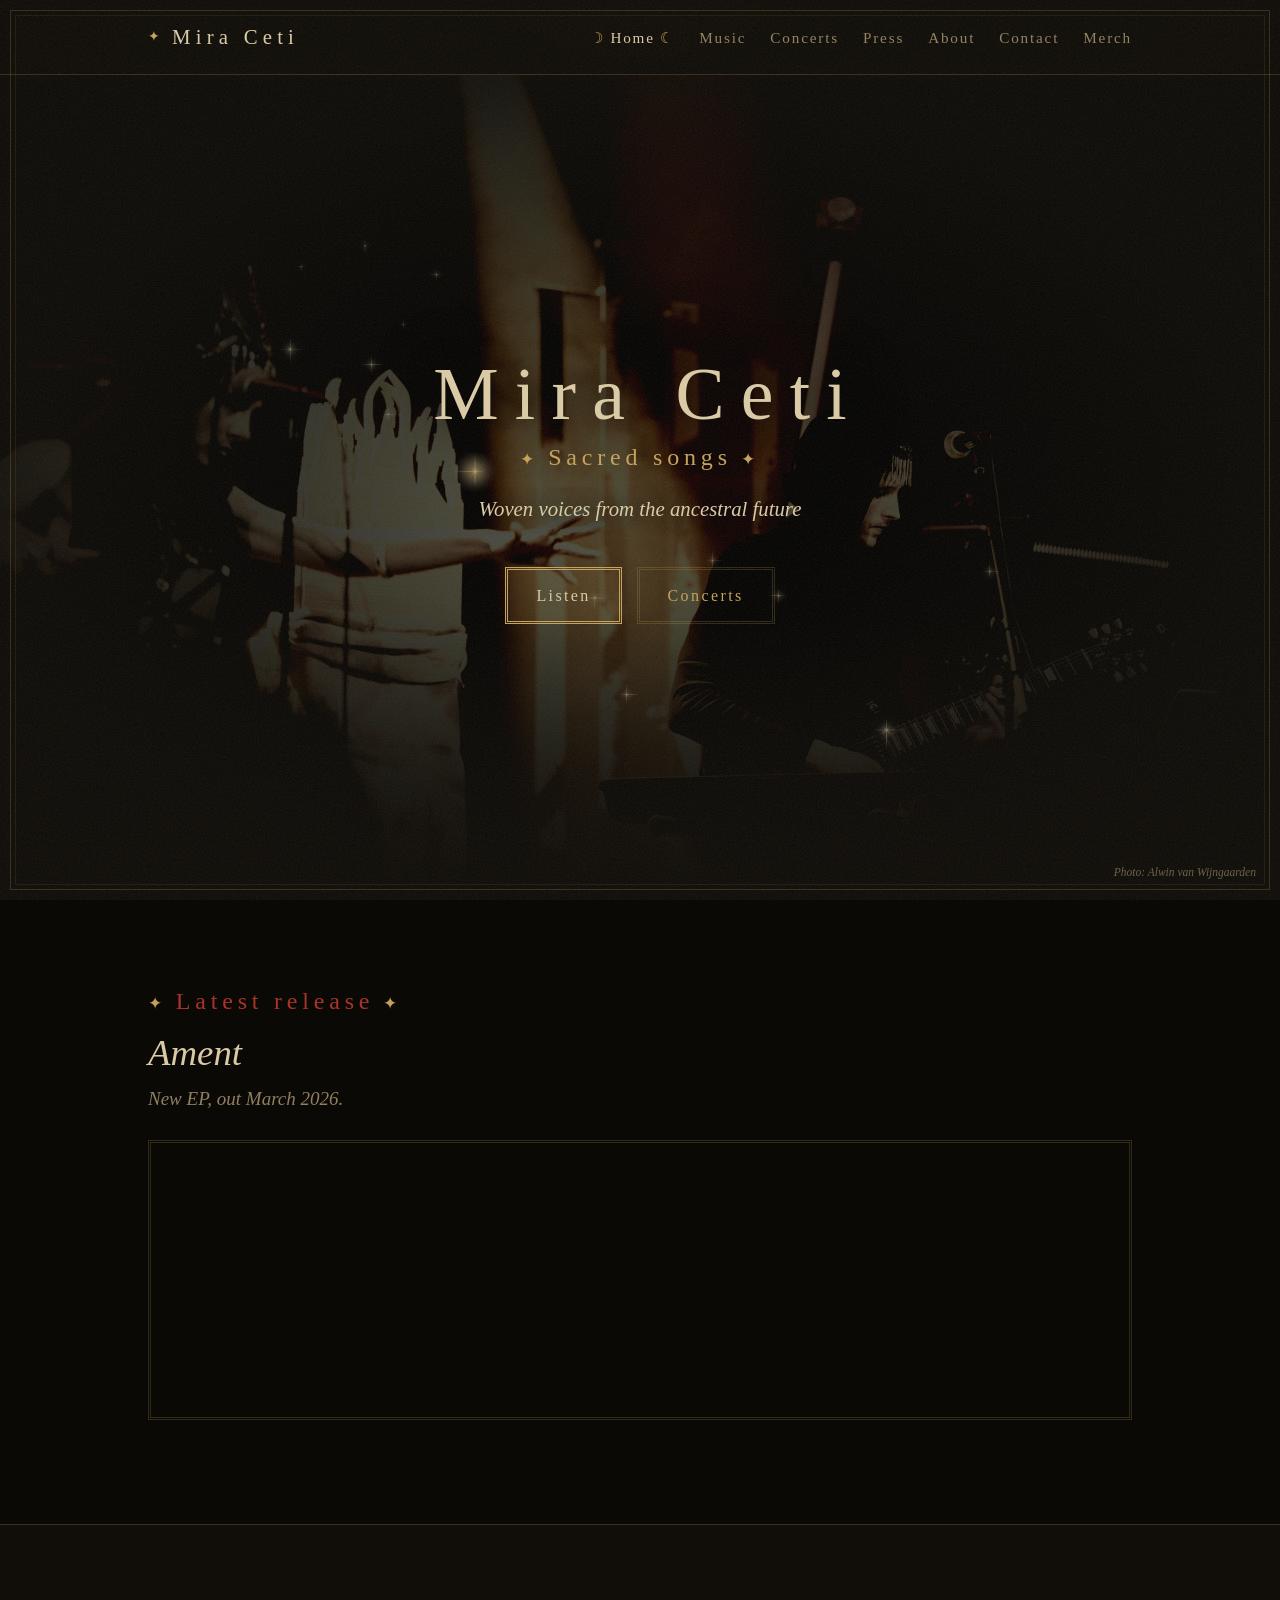
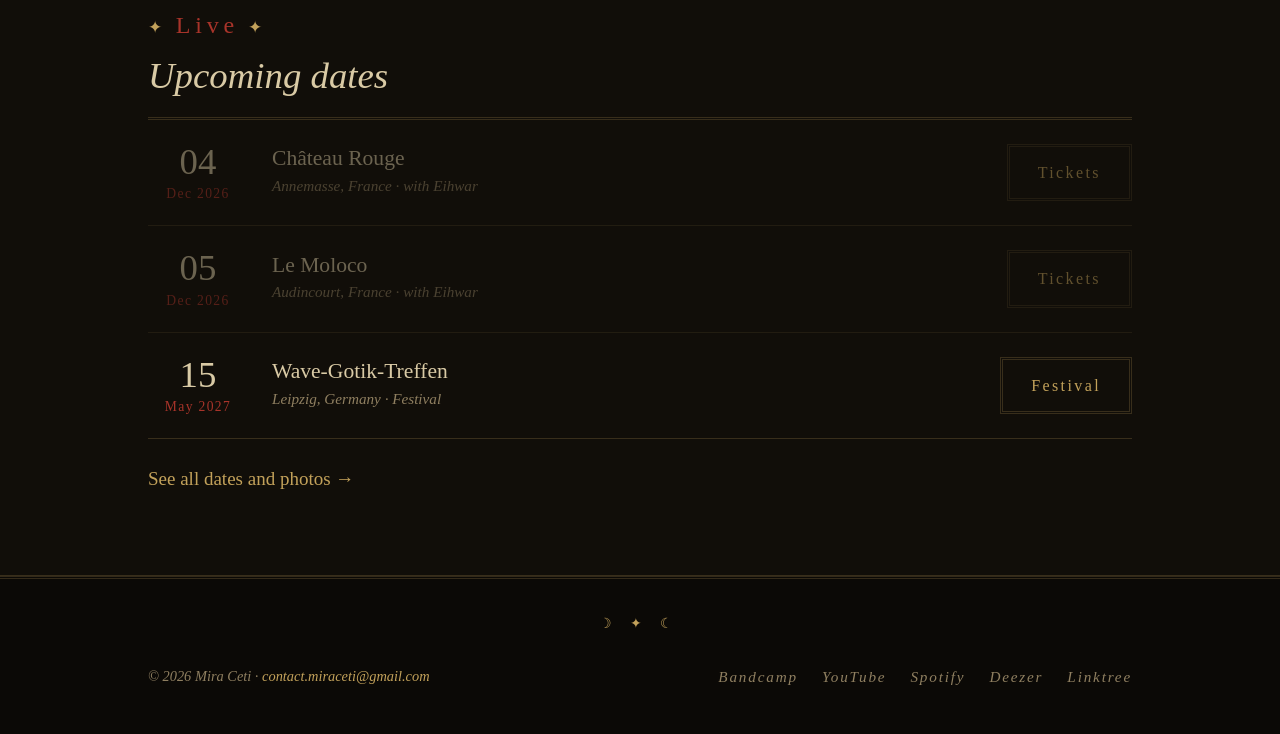
==== index.html @ 74f5557c "add deezer, spotify, linktree" ====
<!doctype html>
<html lang="en">
<head>
  <meta charset="utf-8">
  <meta name="viewport" content="width=device-width, initial-scale=1">
  <title>Mira Ceti — Sacred songs</title>
  <meta name="description" content="Mira Ceti — official website. Sacred songs drawn from traditional chants of many cultures.">
  <link rel="preconnect" href="https://fonts.googleapis.com">
  <link rel="preconnect" href="https://fonts.gstatic.com" crossorigin>
  <link href="https://fonts.googleapis.com/css2?family=IM+Fell+English:ital@0;1&family=IM+Fell+English+SC&family=UnifrakturMaguntia&display=swap" rel="stylesheet">
  <link rel="stylesheet" href="css/style.css">
</head>
<body class="page-home">

  <header class="site-header">
    <div class="container">
      <a class="logo" href="index.html">Mira Ceti</a>
      <button class="nav-toggle" aria-label="Menu" aria-expanded="false">☰</button>
      <ul class="nav-links">
        <li><a href="index.html" aria-current="page">Home</a></li>
        <li><a href="music.html">Music</a></li>
        <li><a href="concerts.html">Concerts</a></li>
        <li><a href="press.html">Press</a></li>
        <li><a href="about.html">About</a></li>
        <li><a href="contact.html">Contact</a></li>
        <li><a href="https://miracetiproject.bandcamp.com/merch" target="_blank" rel="noopener">Merch</a></li>
      </ul>
    </div>
  </header>

  <main>
    <section class="hero">
      <svg class="constellation" viewBox="0 0 1000 560" aria-hidden="true">
        <g class="c-stars">
          <g transform="translate(182 154)"><g class="s" style="animation-delay:-0.0s"><circle r="3.1" class="halo"/><path d="M0.0,-11.3 L0.2,-0.6 L2.1,-2.1 L0.6,-0.2 L14.5,0.0 L0.6,0.2 L2.0,2.0 L0.2,0.6 L0.0,13.4 L-0.2,0.6 L-2.5,2.5 L-0.6,0.2 L-8.7,0.0 L-0.6,-0.2 L-2.7,-2.7 L-0.2,-0.6Z"/></g></g>
          <g transform="translate(192 79)"><g class="s" style="animation-delay:-1.7s"><circle r="1.1" class="halo"/><path d="M0.0,-3.1 L0.1,-0.2 L0.9,-0.9 L0.2,-0.1 L3.2,0.0 L0.2,0.1 L0.7,0.7 L0.1,0.2 L0.0,4.5 L-0.1,0.2 L-1.2,1.2 L-0.2,0.1 L-3.4,0.0 L-0.2,-0.1 L-0.8,-0.8 L-0.1,-0.2Z"/></g></g>
          <g transform="translate(250 60)"><g class="s" style="animation-delay:-3.4s"><circle r="1.5" class="halo"/><path d="M0.0,-6.9 L0.1,-0.3 L1.6,-1.6 L0.3,-0.1 L6.6,0.0 L0.3,0.1 L1.2,1.2 L0.1,0.3 L0.0,8.5 L-0.1,0.3 L-1.0,1.0 L-0.3,0.1 L-8.0,0.0 L-0.3,-0.1 L-1.1,-1.1 L-0.1,-0.3Z"/></g></g>
          <g transform="translate(315 86)"><g class="s" style="animation-delay:-5.1s"><circle r="1.5" class="halo"/><path d="M0.0,-4.6 L0.1,-0.3 L1.0,-1.0 L0.3,-0.1 L5.4,0.0 L0.3,0.1 L1.5,1.5 L0.1,0.3 L0.0,4.7 L-0.1,0.3 L-1.4,1.4 L-0.3,0.1 L-6.9,0.0 L-0.3,-0.1 L-1.2,-1.2 L-0.1,-0.3Z"/></g></g>
          <g transform="translate(285 131)"><g class="s" style="animation-delay:-6.8s"><circle r="1.0" class="halo"/><path d="M0.0,-4.1 L0.1,-0.2 L0.6,-0.6 L0.2,-0.1 L2.7,0.0 L0.2,0.1 L0.7,0.7 L0.1,0.2 L0.0,4.5 L-0.1,0.2 L-0.8,0.8 L-0.2,0.1 L-3.4,0.0 L-0.2,-0.1 L-0.9,-0.9 L-0.1,-0.2Z"/></g></g>
          <g transform="translate(256 168)"><g class="s" style="animation-delay:-8.5s"><circle r="2.2" class="halo"/><path d="M0.0,-9.0 L0.2,-0.4 L1.7,-1.7 L0.4,-0.2 L11.4,0.0 L0.4,0.2 L2.1,2.1 L0.2,0.4 L0.0,7.5 L-0.2,0.4 L-2.0,2.0 L-0.4,0.2 L-9.5,0.0 L-0.4,-0.2 L-2.3,-2.3 L-0.2,-0.4Z"/></g></g>
          <g transform="translate(271 213)"><g class="s" style="animation-delay:-1.2s"><circle r="1.7" class="halo"/><path d="M0.0,-8.2 L0.1,-0.3 L1.3,-1.3 L0.3,-0.1 L9.6,0.0 L0.3,0.1 L1.1,1.1 L0.1,0.3 L0.0,6.6 L-0.1,0.3 L-1.7,1.7 L-0.3,0.1 L-5.2,0.0 L-0.3,-0.1 L-1.4,-1.4 L-0.1,-0.3Z"/></g></g>
          <g transform="translate(459 380)"><g class="s" style="animation-delay:-4.6s"><circle r="2.1" class="halo"/><path d="M0.0,-5.5 L0.2,-0.4 L1.9,-1.9 L0.4,-0.2 L10.2,0.0 L0.4,0.2 L1.8,1.8 L0.2,0.4 L0.0,11.0 L-0.2,0.4 L-1.6,1.6 L-0.4,0.2 L-9.8,0.0 L-0.4,-0.2 L-1.9,-1.9 L-0.2,-0.4Z"/></g></g>
          <g transform="translate(488 468)"><g class="s" style="animation-delay:-6.3s"><circle r="2.2" class="halo"/><path d="M0.0,-9.8 L0.2,-0.4 L1.9,-1.9 L0.4,-0.2 L11.7,0.0 L0.4,0.2 L2.4,2.4 L0.2,0.4 L0.0,9.1 L-0.2,0.4 L-2.1,2.1 L-0.4,0.2 L-6.2,0.0 L-0.4,-0.2 L-2.2,-2.2 L-0.2,-0.4Z"/></g></g>
          <g transform="translate(566 346)"><g class="s" style="animation-delay:-8.0s"><circle r="2.1" class="halo"/><path d="M0.0,-9.9 L0.2,-0.4 L2.4,-2.4 L0.4,-0.2 L11.1,0.0 L0.4,0.2 L1.6,1.6 L0.2,0.4 L0.0,8.1 L-0.2,0.4 L-2.0,2.0 L-0.4,0.2 L-5.7,0.0 L-0.4,-0.2 L-1.8,-1.8 L-0.2,-0.4Z"/></g></g>
          <g transform="translate(626 378)"><g class="s" style="animation-delay:-0.7s"><circle r="2.3" class="halo"/><path d="M0.0,-7.2 L0.2,-0.4 L1.6,-1.6 L0.4,-0.2 L6.4,0.0 L0.4,0.2 L2.3,2.3 L0.2,0.4 L0.0,6.9 L-0.2,0.4 L-1.7,1.7 L-0.4,0.2 L-8.9,0.0 L-0.4,-0.2 L-2.4,-2.4 L-0.2,-0.4Z"/></g></g>
          <g transform="translate(724 500)"><g class="s" style="animation-delay:-2.4s"><circle r="3.6" class="halo"/><path d="M0.0,-10.2 L0.3,-0.7 L3.0,-3.0 L0.7,-0.3 L15.5,0.0 L0.7,0.3 L3.8,3.8 L0.3,0.7 L0.0,18.6 L-0.3,0.7 L-3.8,3.8 L-0.7,0.3 L-12.4,0.0 L-0.7,-0.3 L-2.9,-2.9 L-0.3,-0.7Z"/></g></g>
          <g transform="translate(818 356)"><g class="s" style="animation-delay:-4.1s"><circle r="2.1" class="halo"/><path d="M0.0,-7.9 L0.2,-0.4 L2.3,-2.3 L0.4,-0.2 L12.0,0.0 L0.4,0.2 L1.5,1.5 L0.2,0.4 L0.0,6.7 L-0.2,0.4 L-1.6,1.6 L-0.4,0.2 L-7.1,0.0 L-0.4,-0.2 L-1.8,-1.8 L-0.2,-0.4Z"/></g></g>
        </g>
        <g transform="translate(350 265)"><g class="c-mira"><circle r="9" class="halo"/><path d="M0.0,-15.5 L0.3,-0.6 L2.6,-2.6 L0.6,-0.3 L9.0,0.0 L0.6,0.3 L2.9,2.9 L0.3,0.6 L0.0,13.1 L-0.3,0.6 L-3.1,3.1 L-0.6,0.3 L-19.5,0.0 L-0.6,-0.3 L-3.3,-3.3 L-0.3,-0.6Z"/></g></g>
      </svg>
      <div class="container">
        <h1>Mira Ceti</h1>
        <span class="eyebrow">Sacred songs</span>
        <p class="tagline">Woven voices from the ancestral future</p>
        <a class="btn btn-primary" href="music.html">Listen</a>
        <a class="btn btn-outline" href="concerts.html">Concerts</a>
      </div>
      <span class="credit">Photo: Alwin van Wijngaarden</span>
    </section>

    <section class="section">
      <div class="container">
        <span class="eyebrow">Latest release</span>
        <h2>Ament</h2>
        <p class="lead">New EP, out March 2026.</p>
        <div class="embed">
          <iframe src="https://bandcamp.com/EmbeddedPlayer/album=897552425/size=large/bgcol=333333/linkcol=b39062/artwork=small/transparent=true/" height="274" loading="lazy" title="Ament by Mira Ceti on Bandcamp"></iframe>
        </div>
      </div>
    </section>

    <section class="section section-alt">
      <div class="container">
        <span class="eyebrow">Live</span>
        <h2>Upcoming dates</h2>
        <ul class="events">
          <li class="event" data-date="2026-12-04">
            <div class="event-date"><span class="day">04</span><span class="month">Dec 2026</span></div>
            <div class="event-info"><h3>Château Rouge</h3><p>Annemasse, France · with Eihwar</p></div>
            <a class="btn btn-outline" href="https://billetterie.legilog.fr/chateaurouge/?spec_code=EIH" target="_blank" rel="noopener">Tickets</a>
          </li>
          <li class="event" data-date="2026-12-05">
            <div class="event-date"><span class="day">05</span><span class="month">Dec 2026</span></div>
            <div class="event-info"><h3>Le Moloco</h3><p>Audincourt, France · with Eihwar</p></div>
            <a class="btn btn-outline" href="https://billetterie.lemoloco.com/share/event/400-PAGAN-FOLK-NIGHTS" target="_blank" rel="noopener">Tickets</a>
          </li>
          <li class="event" data-date="2027-05-15">
            <div class="event-date"><span class="day">15</span><span class="month">May 2027</span></div>
            <div class="event-info"><h3>Wave-Gotik-Treffen</h3><p>Leipzig, Germany · Festival</p></div>
            <a class="btn btn-outline" href="https://www.wave-gotik-treffen.de/" target="_blank" rel="noopener">Festival</a>
          </li>
        </ul>
        <p style="margin-top:24px"><a href="concerts.html">See all dates and photos →</a></p>
      </div>
    </section>
  </main>

  <footer class="site-footer">
    <div class="container">
      <span>© <span class="year"></span> Mira Ceti · <a href="mailto:contact.miraceti@gmail.com">contact.miraceti@gmail.com</a></span>
      <ul class="socials">
        <li><a href="https://miracetiproject.bandcamp.com" target="_blank" rel="noopener">Bandcamp</a></li>
        <li><a href="https://www.youtube.com/@miraceti." target="_blank" rel="noopener">YouTube</a></li>
        <li><a href="https://open.spotify.com/artist/7zXMLWY3uP77X7TN1EBsK4" target="_blank" rel="noopener">Spotify</a></li>
        <li><a href="https://www.deezer.com/artist/66460662" target="_blank" rel="noopener">Deezer</a></li>
        <li><a href="https://linktr.ee/mira.ceti" target="_blank" rel="noopener">Linktree</a></li>
      </ul>
    </div>
  </footer>

  <script src="js/main.js"></script>
</body>
</html>
---- css/style.css ----
/* ==========================================================
   Mira Ceti — site styles ("grimoire")
   Edit the colors and fonts in :root to restyle the whole site.
   ========================================================== */

:root {
  --bg: #0b0906;          /* old ink, brown-black */
  --bg-alt: #110e0a;
  --surface: #16120c;
  --text: #d9caa5;        /* parchment */
  --muted: #8f7f60;       /* faded ink */
  --accent: #c2a15a;      /* gold leaf */
  --rubric: #a8342a;      /* red ink of manuscript capitals */
  --border: rgba(194, 161, 90, 0.22);

  --font-display: "IM Fell English", Garamond, Georgia, serif;
  --font-body: "IM Fell English", Garamond, Georgia, serif;
  --font-label: "IM Fell English SC", Garamond, Georgia, serif;
  --font-initial: "UnifrakturMaguntia", "IM Fell English", serif;

  --max-width: 1040px;
  --radius: 0;
}

* { box-sizing: border-box; margin: 0; padding: 0; }

html { scroll-behavior: smooth; }

body {
  /* candlelight from above, embers from below */
  background:
    radial-gradient(ellipse 80% 50% at 50% 0%, rgba(194, 161, 90, 0.09), transparent 70%),
    radial-gradient(ellipse 70% 40% at 50% 100%, rgba(168, 52, 42, 0.07), transparent 70%),
    var(--bg);
  background-attachment: fixed;
  color: var(--text);
  font-family: var(--font-body);
  font-size: 19px;
  line-height: 1.7;
  min-height: 100vh;
  display: flex;
  flex-direction: column;
}

/* Thin double frame around the page, like a printed book */
body::before {
  content: "";
  position: fixed;
  inset: 10px;
  border: 1px solid var(--border);
  outline: 1px solid rgba(194, 161, 90, 0.1);
  outline-offset: -6px;
  pointer-events: none;
  z-index: 99;
}
/* Paper grain */
body::after {
  content: "";
  position: fixed;
  inset: 0;
  pointer-events: none;
  z-index: 100;
  opacity: 0.09;
  background-image: url("data:image/svg+xml;utf8,<svg xmlns='http://www.w3.org/2000/svg' width='220' height='220'><filter id='n'><feTurbulence type='fractalNoise' baseFrequency='0.75' numOctaves='4' stitchTiles='stitch'/><feColorMatrix values='0 0 0 0 0.85  0 0 0 0 0.75  0 0 0 0 0.55  0 0 0 1 0'/></filter><rect width='100%' height='100%' filter='url(%23n)'/></svg>");
}
@media (max-width: 600px) {
  body::before { inset: 5px; outline-offset: -4px; }
}

main { flex: 1; counter-reset: chapter; }

img, iframe { max-width: 100%; display: block; }

a { color: var(--accent); text-decoration: none; transition: color 0.3s; }
a:hover { color: var(--text); }

::selection { background: var(--rubric); color: var(--text); }

h1, h2, h3 {
  font-family: var(--font-display);
  font-weight: 400;
  line-height: 1.15;
}
h1 { font-size: clamp(2.6rem, 6.5vw, 4.6rem); }
h2 { font-size: clamp(1.7rem, 3.2vw, 2.3rem); margin-bottom: 1.2rem; font-style: italic; }
h3 { font-size: 1.35rem; margin-bottom: 0.3rem; }

/* Rubrication: each chapter heading gets a red Roman numeral */
main h2::before {
  counter-increment: chapter;
  content: counter(chapter, upper-roman) ". ";
  font-style: normal;
  color: var(--rubric);
}

/* no chapter numerals on the Home, Music and Contact pages */
.page-home main h2::before,
.page-music main h2::before,
.page-contact main h2::before { content: none; }

p + p { margin-top: 1em; }

.container {
  width: 100%;
  max-width: var(--max-width);
  margin: 0 auto;
  padding: 0 28px;
}

/* ---------- Header / navigation ---------- */

.site-header {
  position: sticky;
  top: 0;
  z-index: 10;
  background: rgba(11, 9, 6, 0.92);
  backdrop-filter: blur(6px);
  border-bottom: 1px solid var(--border);
}

.site-header .container {
  display: flex;
  align-items: center;
  justify-content: space-between;
  height: 74px;
}

.logo {
  font-family: var(--font-label);
  font-size: 1.3rem;
  color: var(--text);
  letter-spacing: 0.25em;
  display: flex;
  align-items: center;
  gap: 12px;
}
/* Mira Ceti is a variable star: the logo star slowly brightens and fades */
.logo::before {
  content: "✦";
  color: var(--accent);
  font-size: 0.85rem;
  letter-spacing: 0;
  animation: pulse 6s ease-in-out infinite;
}
.logo:hover { color: var(--accent); }

@keyframes pulse {
  0%, 100% { opacity: 0.25; text-shadow: none; }
  50%      { opacity: 1;    text-shadow: 0 0 12px var(--accent); }
}

.nav-links {
  display: flex;
  gap: 24px;
  list-style: none;
}
.nav-links a {
  font-family: var(--font-label);
  color: var(--muted);
  font-size: 0.95rem;
  letter-spacing: 0.12em;
}
.nav-links a:hover,
.nav-links a[aria-current="page"] { color: var(--text); }
.nav-links a[aria-current="page"]::before { content: "☽ "; color: var(--accent); }
.nav-links a[aria-current="page"]::after  { content: " ☾"; color: var(--accent); }

.nav-toggle {
  display: none;
  background: none;
  border: 0;
  color: var(--text);
  font-size: 1.5rem;
  cursor: pointer;
}

@media (max-width: 960px) {
  .nav-toggle { display: block; }
  .nav-links {
    display: none;
    position: absolute;
    top: 74px;
    left: 0;
    right: 0;
    flex-direction: column;
    gap: 0;
    background: var(--bg);
    border-bottom: 1px solid var(--border);
    text-align: center;
  }
  .nav-links.open { display: flex; }
  .nav-links a {
    display: block;
    padding: 16px 24px;
    border-top: 1px solid var(--border);
  }
}

/* ---------- Hero (home page) ---------- */

.hero {
  position: relative;
  min-height: calc(100vh - 74px);
  display: flex;
  align-items: center;
  text-align: center;
  overflow: hidden;
  background: var(--bg);
}
/* The photo (Eindhoven, 29 Mar 2026): sepia, very dark, drifting slowly */
.hero::before {
  content: "";
  position: absolute;
  inset: -4%;
  background: url("../images_processed/live/2026-03-29-eindhoven-1.jpg") center 30% / cover;
  filter: sepia(0.7) brightness(0.32) contrast(1.2);
  animation: drift 40s ease-in-out infinite alternate;
}
/* Vignette: the edges dissolve into ink */
.hero::after {
  content: "";
  position: absolute;
  inset: 0;
  background:
    radial-gradient(ellipse at center, transparent 15%, rgba(11, 9, 6, 0.9) 72%),
    linear-gradient(transparent 65%, var(--bg));
}
.hero > * { position: relative; z-index: 1; }

@keyframes drift {
  from { transform: scale(1)    translate(0, 0); }
  to   { transform: scale(1.08) translate(-1.5%, -1%); }
}

/* The constellation of Cetus behind the title, very faint.
   Real star positions; Mira (the variable star) slowly brightens and fades. */
.hero .constellation {
  position: absolute;
  z-index: 1;
  top: 50%;
  left: 50%;
  width: min(1100px, 96vw);
  height: auto;
  transform: translate(-50%, -50%);
  pointer-events: none;
}
.constellation .s path { fill: var(--text); }
.constellation .c-mira path { fill: var(--accent); }
.constellation .halo { filter: blur(3px); }
.constellation .s .halo { fill: var(--text); opacity: 0.35; }
.constellation .c-mira .halo { fill: var(--accent); opacity: 0.45; filter: blur(6px); }
/* soft glow around every star */
.constellation .s,
.constellation .c-mira { filter: drop-shadow(0 0 2px rgba(255, 244, 220, 0.6)) drop-shadow(0 0 7px rgba(217, 202, 165, 0.3)); }
/* each star shines steadily, then blinks: a quick flare and a dip */
.constellation .s {
  opacity: 0.55;
  animation: blink 7s ease-in-out infinite;
}
/* Mira brightens and swells, then fades: a variable star */
.constellation .c-mira { animation: mira 11s ease-in-out infinite; }
@keyframes blink {
  0%, 40%, 100% { opacity: 0.55; transform: scale(1); }
  46%           { opacity: 0.85; transform: scale(1.15); }
  52%           { opacity: 0.25; transform: scale(0.9); }
  60%           { opacity: 0.55; transform: scale(1); }
}
@keyframes mira {
  0%, 100% { opacity: 0.4;  transform: scale(0.85); }
  50%      { opacity: 0.9;  transform: scale(1.1); }
}
.hero .container { z-index: 2; }

.hero h1 {
  font-family: var(--font-label);
  letter-spacing: 0.22em;
  margin-right: -0.22em; /* keeps the letter-spaced title optically centered */
  text-shadow: 0 0 30px rgba(0, 0, 0, 0.9), 0 0 60px rgba(0, 0, 0, 0.8);
}
/* main text in index.html */
.hero .tagline {
  color: var(--text);
  font-style: italic;
  font-size: 1.3rem;
  max-width: 520px;
  margin: 4px auto 40px;
  text-shadow: 0 0 20px rgba(0, 0, 0, 0.9);
}
.hero .credit {
  position: absolute;
  z-index: 2;
  right: 24px;
  bottom: 18px;
  font-size: 0.72rem;
  font-style: italic;
  color: var(--muted);
  opacity: 0.7;
}

/* ---------- Page header (inner pages) ---------- */

.page-header {
  padding: 28px 0 36px;
  margin-bottom: 56px;
  text-align: center;
  position: relative;
}
/* the Mira Ceti logo above each page title, in the text color
   (the PNG is used as a stencil: change the color with background-color) */
.page-header::before {
  content: "";
  display: block;
  width: 120px;
  height: 200px;
  margin: 0 auto 10px;
  background-color: var(--text);
  -webkit-mask: url("../images_processed/logo.png") center / contain no-repeat;
          mask: url("../images_processed/logo.png") center / contain no-repeat;
  opacity: 0.9;
}
.page-header h1 { font-family: var(--font-label); letter-spacing: 0.12em; }
.page-header h1::after {
  content: "☽ ✦ ☾";
  display: block;
  font-size: 0.85rem;
  letter-spacing: 0.5em;
  color: var(--accent);
  margin-top: 18px;
}
.page-header p { color: var(--muted); margin-top: 14px; font-style: italic; font-size: 1.5rem; }

/* ---------- Sections ---------- */

.section { padding: 80px 0; }
.section-alt {
  background: rgba(22, 18, 12, 0.6);
  border-top: 1px solid var(--border);
  border-bottom: 1px solid var(--border);
}

/* subtitles */
.eyebrow {
  display: inline-block;
  font-family: var(--font-label);
  font-size: 1.5rem;
  letter-spacing: 0.2em;
  color: var(--rubric);
  margin-bottom: 10px;
}
.hero .eyebrow { color: var(--accent); }
.eyebrow::before, .eyebrow::after { content: " ✦ "; color: var(--accent); font-size: 0.7em; }

/* ---------- Buttons ---------- */

.btn {
  display: inline-block;
  padding: 12px 28px;
  font-family: var(--font-label);
  font-size: 1rem;
  letter-spacing: 0.15em;
  border: 3px double var(--accent);
  transition: background 0.4s, color 0.4s, box-shadow 0.4s;
}
.btn-primary { background: rgba(194, 161, 90, 0.1); color: var(--text); }
.btn-primary:hover { background: var(--accent); color: var(--bg); box-shadow: 0 0 30px rgba(194, 161, 90, 0.35); }
.btn-outline { color: var(--accent); margin-left: 10px; border-color: var(--border); }
.btn-outline:hover { color: var(--text); border-color: var(--accent); box-shadow: 0 0 24px rgba(194, 161, 90, 0.2); }

/* ---------- Grids & cards ---------- */

.grid {
  display: grid;
  gap: 52px 36px;
  grid-template-columns: repeat(auto-fill, minmax(250px, 1fr));
}

.card { text-align: center; }
.card h3 { font-style: italic; }
.card .meta {
  font-family: var(--font-label);
  color: var(--muted);
  font-size: 0.9rem;
  letter-spacing: 0.15em;
  margin-bottom: 10px;
}
.card a { font-family: var(--font-label); font-size: 0.95rem; letter-spacing: 0.08em; }

/* Images framed like engraved plates: double rule */
.cover, .gallery img, .portrait {
  border: 1px solid var(--border);
  outline: 1px solid rgba(194, 161, 90, 0.35);
  outline-offset: 5px;
}

.cover {
  aspect-ratio: 1 / 1;
  margin: 6px 6px 24px;
  width: calc(100% - 12px);
  object-fit: cover;
  background: var(--surface);
}

.embed {
  overflow: hidden;
  margin-bottom: 24px;
  border: 3px double var(--border);
}
.embed iframe { width: 100%; border: 0; }
.video { aspect-ratio: 16 / 9; }
.video iframe { height: 100%; }
.video + h3, .embed + h3 { margin-top: 48px; }

/* Music videos: thumbnail + play sign, opens the video on YouTube */
.videos {
  display: grid;
  gap: 40px;
  grid-template-columns: repeat(auto-fill, minmax(300px, 1fr));
  margin-bottom: 32px;
}
.video-link {
  display: block;
  padding: 6px;
  color: var(--text);
}
.video-link .thumb { position: relative; display: block; }
.video-link img {
  width: 100%;
  aspect-ratio: 16 / 9;
  object-fit: cover;
  border: 1px solid var(--border);
  outline: 1px solid rgba(194, 161, 90, 0.35);
  outline-offset: 5px;
}
/* play sign in the middle of the thumbnail */
.video-link .thumb::before {
  content: "▶";
  position: absolute;
  z-index: 1;
  top: 50%;
  left: 50%;
  transform: translate(-50%, -50%);
  width: 64px;
  height: 64px;
  display: grid;
  place-items: center;
  padding-left: 4px;
  border: 1px solid rgba(217, 202, 165, 0.7);
  border-radius: 50%;
  background: rgba(11, 9, 6, 0.45);
  font-size: 1.1rem;
  color: var(--text);
  transition: background 0.5s, box-shadow 0.5s;
}
.video-link:hover .thumb::before { background: rgba(194, 161, 90, 0.35); box-shadow: 0 0 24px rgba(194, 161, 90, 0.4); }
.video-title {
  display: block;
  margin-top: 16px;
  text-align: center;
  font-family: var(--font-display);
  font-style: italic;
  font-size: 1.35rem;
  line-height: 1.3;
}

.lead { color: var(--muted); font-style: italic; margin: -10px 0 24px; }

/* ---------- Live gallery: numbered plates ---------- */

.gallery {
  columns: 3 270px;
  column-gap: 28px;
  counter-reset: plate;
}
.gallery figure {
  break-inside: avoid;
  margin-bottom: 32px;
  padding: 6px;
}
.gallery img { width: 100%; }
.gallery figcaption {
  color: var(--muted);
  font-size: 0.85rem;
  font-style: italic;
  margin-top: 14px;
  text-align: center;
}
.gallery figcaption::before {
  counter-increment: plate;
  content: "Plate " counter(plate, upper-roman) ". ";
  font-family: var(--font-label);
  font-style: normal;
  color: var(--rubric);
}

/* ---------- Concerts list ---------- */

.events { list-style: none; border-top: 3px double var(--border); }
.event {
  display: grid;
  grid-template-columns: 100px 1fr auto;
  gap: 24px;
  align-items: center;
  padding: 22px 0;
  border-bottom: 1px solid var(--border);
  transition: background 0.4s;
}
.event:hover { background: linear-gradient(90deg, transparent, rgba(194, 161, 90, 0.06), transparent); }
.event-date { text-align: center; line-height: 1.1; }
.event-date .day { font-family: var(--font-display); font-size: 2.3rem; display: block; }
.event-date .day.range { font-size: 1.5rem; }
.event-date .month {
  font-family: var(--font-label);
  font-size: 0.85rem;
  letter-spacing: 0.1em;
  color: var(--rubric);
}
.event-info h3 { margin-bottom: 2px; }
.event-info p { color: var(--muted); font-size: 0.95rem; font-style: italic; }
.event.past { opacity: 0.45; }

@media (max-width: 560px) {
  .event { grid-template-columns: 74px 1fr; gap: 16px; }
  .event .btn { grid-column: 2; justify-self: start; }
}

/* ---------- About ---------- */

.about {
  display: grid;
  grid-template-columns: 1fr 1.3fr;
  gap: 64px;
  align-items: start;
}
.about-photos { display: grid; gap: 40px; padding: 6px; }
.about-photos figcaption { color: var(--muted); font-size: 0.85rem; font-style: italic; margin-top: 14px; text-align: center; }
.portrait { aspect-ratio: 4 / 5; object-fit: cover; width: 100%; }
/* Landscape portrait (n.hir): keep the photo's own shape */
.portrait-wide { aspect-ratio: auto; }

/* n.hir row: photo on the left, text vertically centred on it */
.about-nhir { margin-top: 72px; align-items: center; }
.about-cta { text-align: center; margin-top: 64px; }
@media (max-width: 760px) {
  .about { grid-template-columns: 1fr; gap: 40px; }
}

/* ---------- Contact ---------- */

.email {
  font-family: var(--font-display);
  font-style: italic;
  font-size: clamp(1.5rem, 4.5vw, 2.5rem);
  word-break: break-word;
  text-align: center;
}
.email-label { display: block; text-align: center; margin-top: 40px; }
.email-label:first-of-type { margin-top: 0; }

/* ---------- Press quotes: numbered testimonies ---------- */

.quotes {
  columns: 2 420px;
  column-gap: 56px;
  counter-reset: testimony;
}
.quote {
  break-inside: avoid;
  position: relative;
  padding: 4px 0 4px 34px;
  border-left: 1px solid var(--border);
  margin-bottom: 56px;
}
.quote::before {
  counter-increment: testimony;
  content: counter(testimony, upper-roman);
  position: absolute;
  left: -1px;
  top: 0;
  transform: translateX(-50%);
  background: var(--bg);
  padding: 4px 0;
  font-family: var(--font-label);
  font-size: 0.85rem;
  color: var(--rubric);
}
.quote blockquote {
  font-style: italic;
  font-size: 1.25rem;
  line-height: 1.55;
}
.quote .translation { color: var(--muted); font-size: 0.92rem; margin-top: 12px; }
.quote figcaption { margin-top: 16px; font-size: 0.9rem; color: var(--muted); }
.quote figcaption strong {
  font-family: var(--font-label);
  font-weight: 400;
  font-size: 1rem;
  letter-spacing: 0.1em;
  color: var(--text);
}
.quote figcaption a { margin-left: 10px; font-style: italic; }

/* ---------- Social links ---------- */

.socials {
  display: flex;
  flex-wrap: wrap;
  gap: 24px;
  list-style: none;
}
.socials a { font-family: var(--font-label); font-size: 0.95rem; letter-spacing: 0.12em; color: var(--muted); }
.socials a:hover { color: var(--accent); }

/* ---------- Footer ---------- */

.site-footer {
  border-top: 3px double var(--border);
  padding: 32px 0 44px;
  color: var(--muted);
  font-size: 0.9rem;
  font-style: italic;
}
.site-footer .container {
  display: flex;
  flex-wrap: wrap;
  gap: 16px;
  justify-content: space-between;
  align-items: center;
}
.site-footer .container::before {
  content: "☽ ✦ ☾";
  flex-basis: 100%;
  text-align: center;
  color: var(--accent);
  letter-spacing: 0.5em;
  font-style: normal;
  margin-bottom: 12px;
}

/* ---------- Little stars scattered in the background (added by js/main.js) ---------- */

.starfield {
  position: fixed;
  inset: 0;
  z-index: -1;
  pointer-events: none;
  overflow: hidden;
}
.starfield span {
  position: absolute;
  color: var(--text);
  line-height: 1;
  text-shadow: 0 0 3px rgba(255, 244, 220, 0.6), 0 0 8px rgba(217, 202, 165, 0.3);
  animation: blink-star 7s ease-in-out infinite;
}
.starfield .dot {
  width: 2px;
  height: 2px;
  border-radius: 50%;
  background: var(--text);
  box-shadow: 0 0 3px 1px rgba(255, 244, 220, 0.45);
}
/* steady, then a quick flare and a dip */
@keyframes blink-star {
  0%, 40%, 100% { opacity: var(--o, 0.4); transform: scale(1); }
  46%           { opacity: 0.8;           transform: scale(1.25); }
  52%           { opacity: 0.05;          transform: scale(0.8); }
  62%           { opacity: var(--o, 0.4); transform: scale(1); }
}

/* ---------- Slow fade-in on scroll (set up by js/main.js) ---------- */

.js .reveal {
  opacity: 0;
  transform: translateY(16px);
  transition: opacity 1.4s ease, transform 1.4s ease;
}
.js .reveal.visible { opacity: 1; transform: none; }
.js .event.past.reveal.visible { opacity: 0.45; }

/* Respect visitors who turn off animations in their system settings */
@media (prefers-reduced-motion: reduce) {
  *, *::before, *::after { animation: none !important; transition: none !important; }
  .js .reveal { opacity: 1; transform: none; }
}
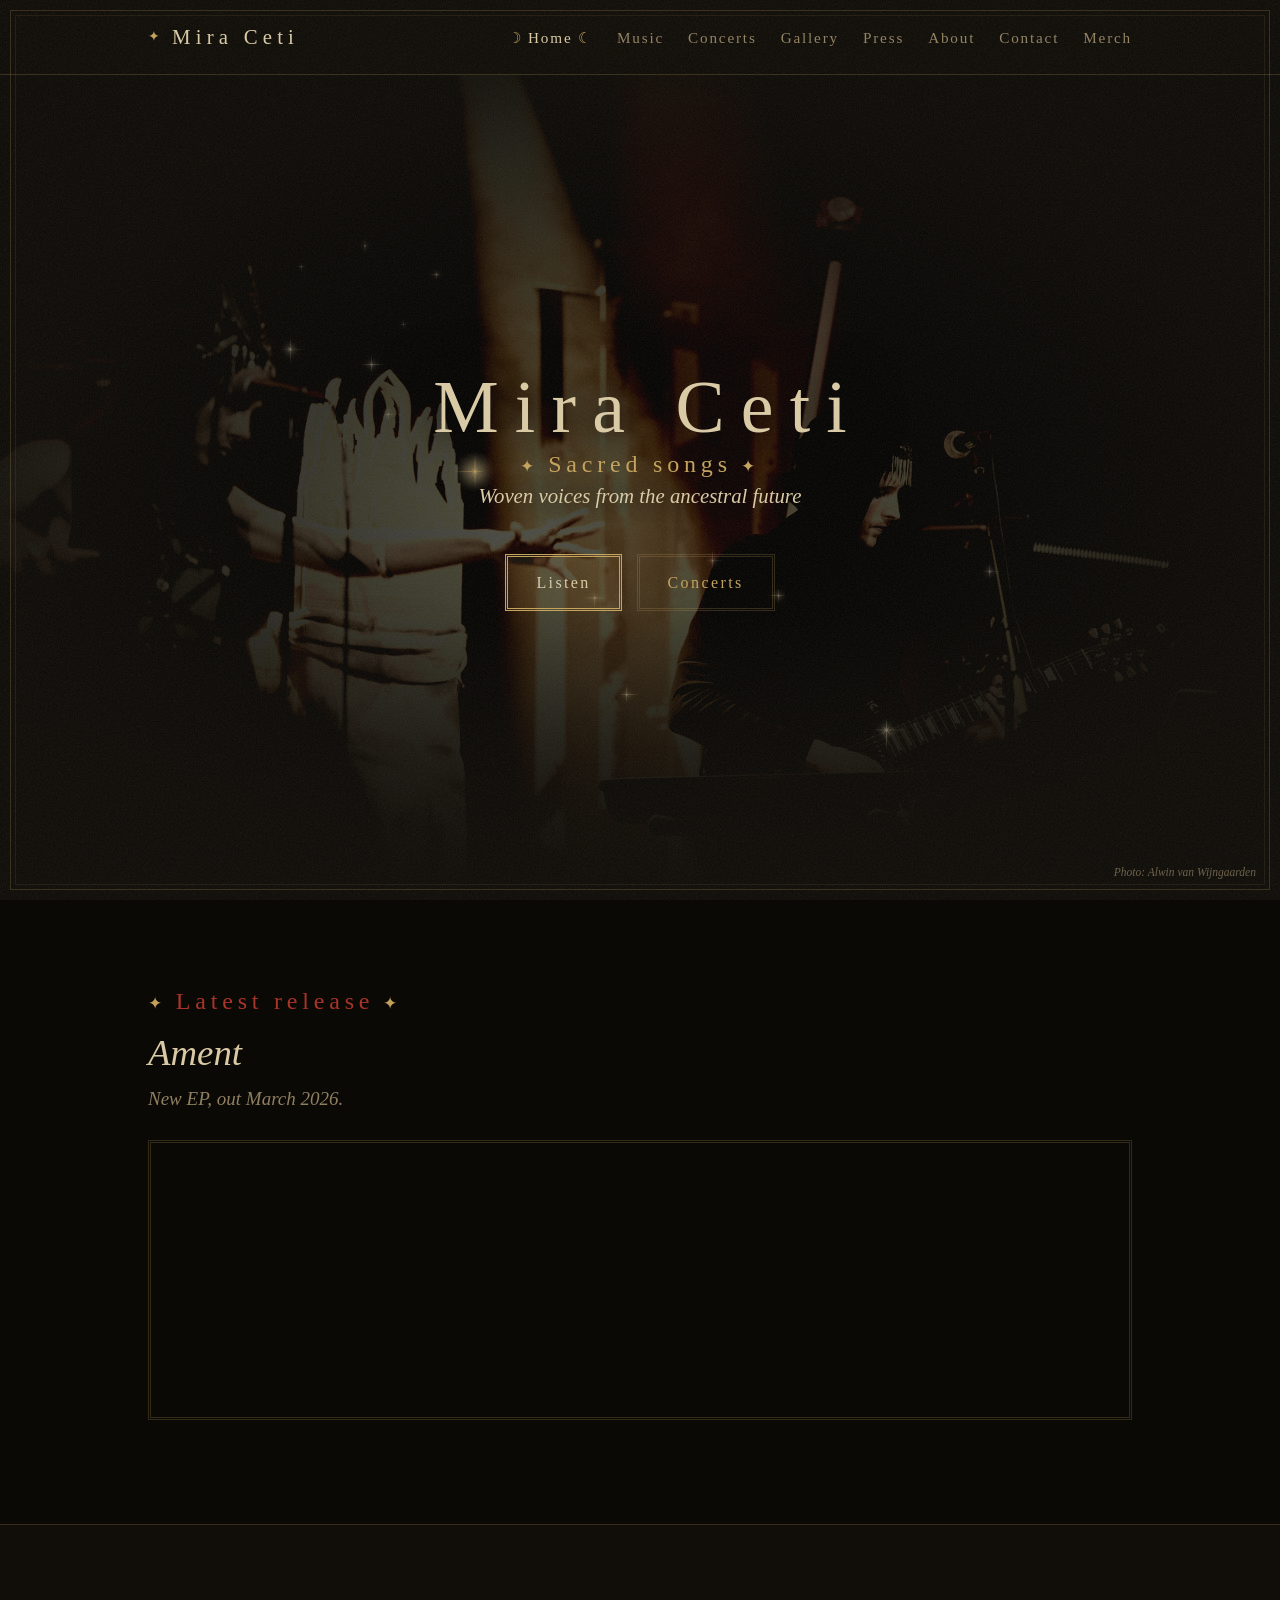
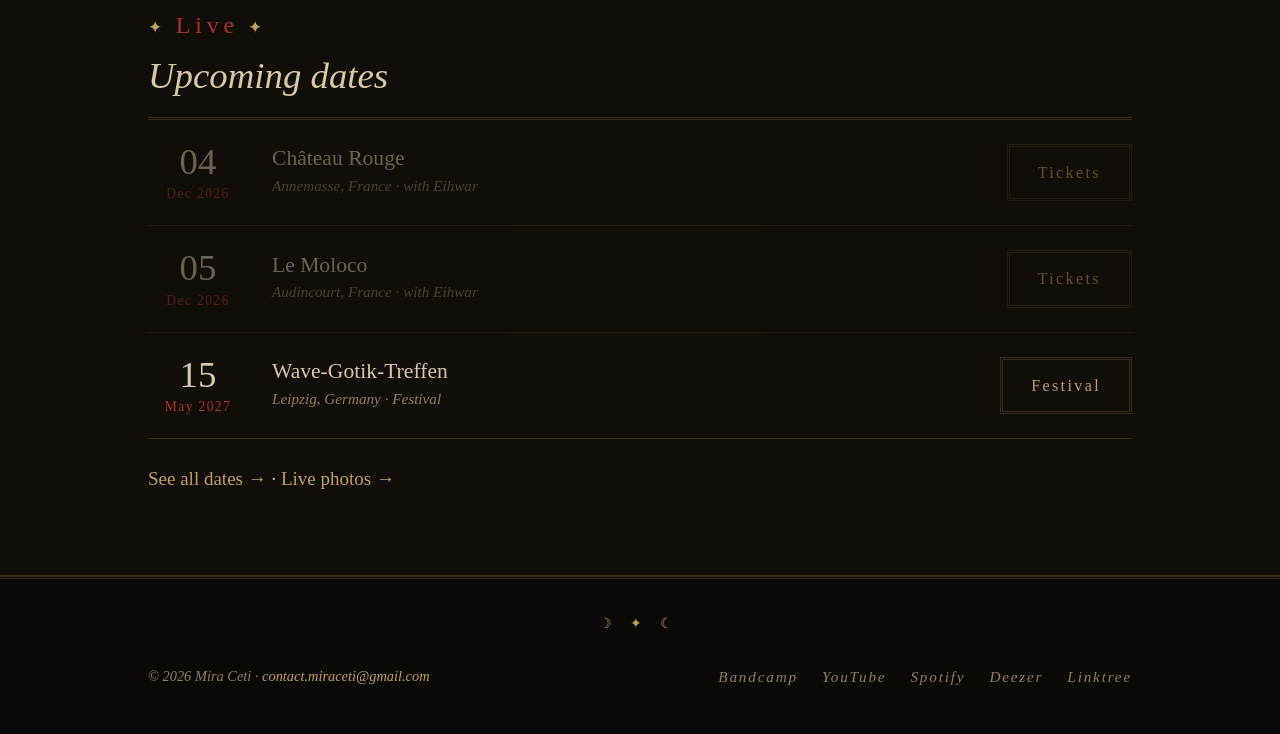
==== commit bd694604: "create the gallery page" ====
--- a/index.html
+++ b/index.html
@@ -20,6 +20,7 @@
         <li><a href="index.html" aria-current="page">Home</a></li>
         <li><a href="music.html">Music</a></li>
         <li><a href="concerts.html">Concerts</a></li>
+        <li><a href="gallery.html">Gallery</a></li>
         <li><a href="press.html">Press</a></li>
         <li><a href="about.html">About</a></li>
         <li><a href="contact.html">Contact</a></li>
@@ -90,7 +91,7 @@
             <a class="btn btn-outline" href="https://www.wave-gotik-treffen.de/" target="_blank" rel="noopener">Festival</a>
           </li>
         </ul>
-        <p style="margin-top:24px"><a href="concerts.html">See all dates and photos →</a></p>
+        <p style="margin-top:24px"><a href="concerts.html">See all dates →</a> · <a href="gallery.html">Live photos →</a></p>
       </div>
     </section>
   </main>
--- a/css/style.css
+++ b/css/style.css
@@ -283,7 +283,7 @@
   font-style: italic;
   font-size: 1.3rem;
   max-width: 520px;
-  margin: 4px auto 40px;
+  margin: 0 auto 40px;
   text-shadow: 0 0 20px rgba(0, 0, 0, 0.9);
 }
 .hero .credit {
@@ -347,7 +347,7 @@
   color: var(--rubric);
   margin-bottom: 10px;
 }
-.hero .eyebrow { color: var(--accent); }
+.hero .eyebrow { color: var(--accent); display: block; line-height: 1.2; margin-bottom: 0; }
 .eyebrow::before, .eyebrow::after { content: " ✦ "; color: var(--accent); font-size: 0.7em; }
 
 /* ---------- Buttons ---------- */
@@ -464,12 +464,11 @@
 
 .lead { color: var(--muted); font-style: italic; margin: -10px 0 24px; }
 
-/* ---------- Live gallery: numbered plates ---------- */
+/* ---------- Live gallery ---------- */
 
 .gallery {
   columns: 3 270px;
   column-gap: 28px;
-  counter-reset: plate;
 }
 .gallery figure {
   break-inside: avoid;
@@ -477,6 +476,9 @@
   padding: 6px;
 }
 .gallery img { width: 100%; }
+/* Row-by-row layout built by main.js: one flex column per .gallery-col */
+.gallery.rows { columns: auto; display: flex; gap: 28px; align-items: flex-start; }
+.gallery-col { flex: 1; min-width: 0; }
 .gallery figcaption {
   color: var(--muted);
   font-size: 0.85rem;
@@ -484,12 +486,65 @@
   margin-top: 14px;
   text-align: center;
 }
-.gallery figcaption::before {
-  counter-increment: plate;
-  content: "Plate " counter(plate, upper-roman) ". ";
-  font-family: var(--font-label);
-  font-style: normal;
-  color: var(--rubric);
+
+/* Lightbox: a gallery photo shown large */
+.gallery img { cursor: zoom-in; }
+.lightbox {
+  border: none;
+  padding: 0;
+  margin: 0;
+  width: 100vw;
+  height: 100vh;
+  max-width: none;
+  max-height: none;
+  background: transparent;
+  color: var(--text);
+}
+.lightbox::backdrop { background: rgba(5, 4, 2, 0.94); }
+.lightbox figure {
+  height: 100%;
+  display: flex;
+  flex-direction: column;
+  align-items: center;
+  justify-content: center;
+  padding: 48px 72px 32px;
+}
+.lightbox img {
+  max-width: 100%;
+  max-height: calc(100vh - 140px);
+  object-fit: contain;
+  border: 1px solid var(--border);
+  outline: 1px solid rgba(194, 161, 90, 0.35);
+  outline-offset: 5px;
+}
+.lightbox figcaption {
+  color: var(--muted);
+  font-style: italic;
+  margin-top: 20px;
+  text-align: center;
+}
+.lightbox button {
+  position: absolute;
+  background: none;
+  border: none;
+  color: var(--accent);
+  font-family: var(--font-display);
+  font-size: 3rem;
+  line-height: 1;
+  padding: 12px 18px;
+  cursor: pointer;
+  opacity: 0.7;
+  transition: opacity 0.3s ease;
+}
+.lightbox button:hover, .lightbox button:focus-visible { opacity: 1; }
+.lightbox button:focus { outline: none; }
+.lightbox button:focus-visible { outline: 1px solid var(--border); }
+.lb-close { top: 8px; right: 12px; }
+.lb-prev  { left: 8px;  top: 50%; transform: translateY(-50%); }
+.lb-next  { right: 8px; top: 50%; transform: translateY(-50%); }
+@media (max-width: 600px) {
+  .lightbox figure { padding: 56px 12px 24px; }
+  .lb-prev, .lb-next { top: auto; bottom: 8px; transform: none; }
 }
 
 /* ---------- Concerts list ---------- */
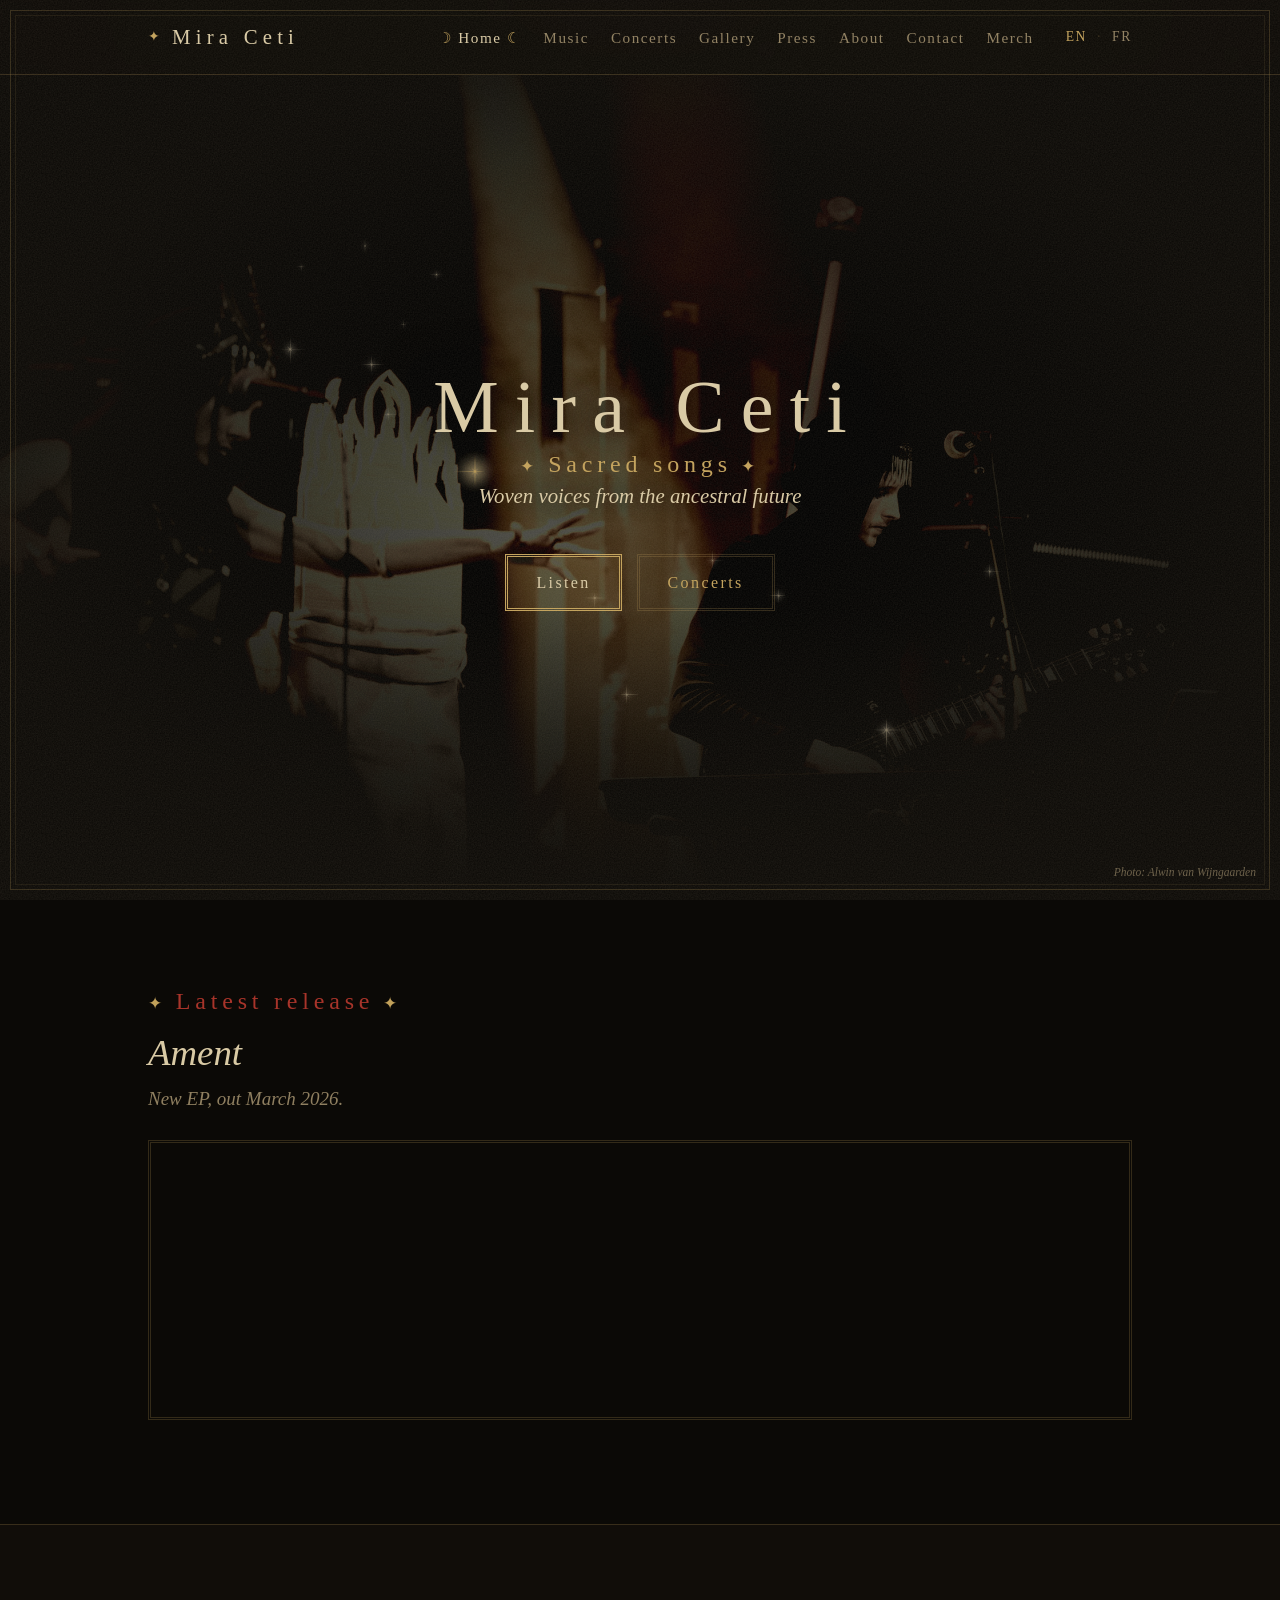
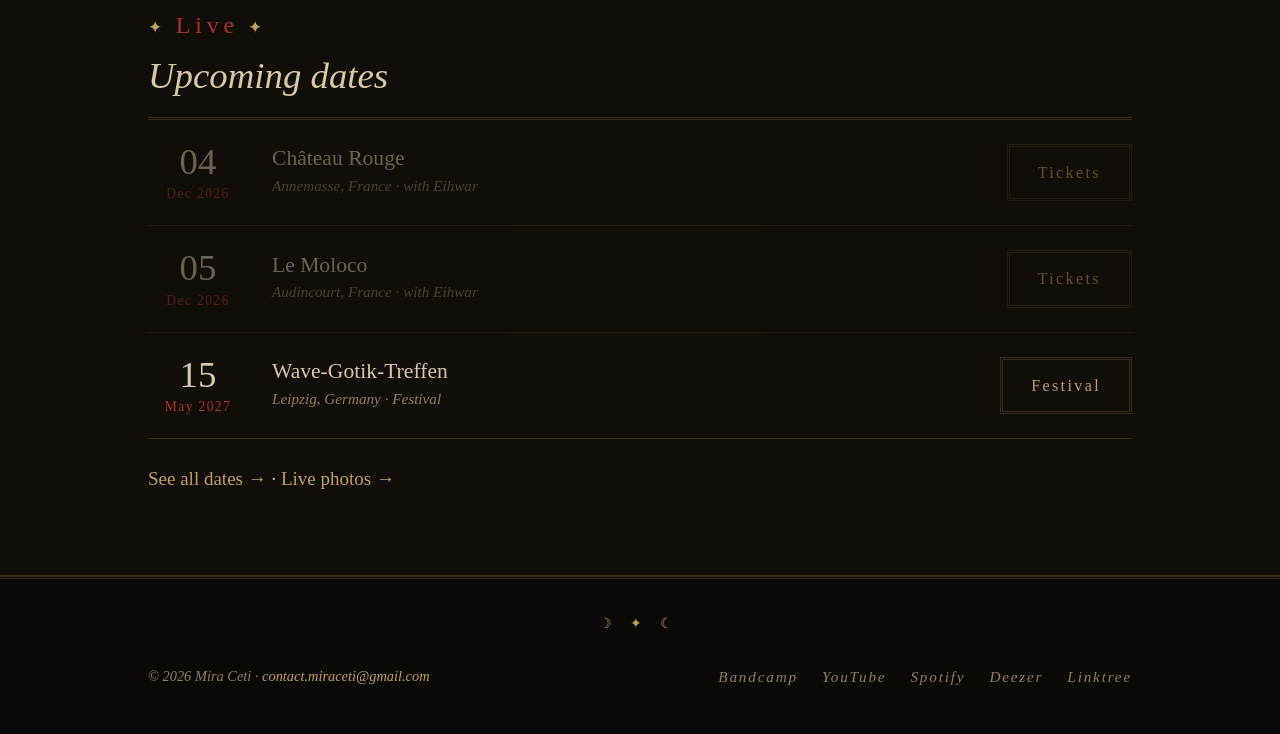
==== commit 472312d4: "add french version" ====
--- a/index.html
+++ b/index.html
@@ -9,6 +9,9 @@
   <link rel="preconnect" href="https://fonts.gstatic.com" crossorigin>
   <link href="https://fonts.googleapis.com/css2?family=IM+Fell+English:ital@0;1&family=IM+Fell+English+SC&family=UnifrakturMaguntia&display=swap" rel="stylesheet">
   <link rel="stylesheet" href="css/style.css">
+  <link rel="alternate" hreflang="en" href="https://www.miracetimusic.com/">
+  <link rel="alternate" hreflang="fr" href="https://www.miracetimusic.com/fr/">
+  <link rel="alternate" hreflang="x-default" href="https://www.miracetimusic.com/">
 </head>
 <body class="page-home">
 
@@ -26,6 +29,7 @@
         <li><a href="contact.html">Contact</a></li>
         <li><a href="https://miracetiproject.bandcamp.com/merch" target="_blank" rel="noopener">Merch</a></li>
       </ul>
+      <div class="lang-switch"><a href="index.html" hreflang="en" lang="en" aria-current="true">EN</a><a href="fr/index.html" hreflang="fr" lang="fr">FR</a></div>
     </div>
   </header>
 
--- a/css/style.css
+++ b/css/style.css
@@ -122,6 +122,7 @@
   display: flex;
   align-items: center;
   justify-content: space-between;
+  gap: 32px;
   height: 74px;
 }
 
@@ -133,6 +134,7 @@
   display: flex;
   align-items: center;
   gap: 12px;
+  white-space: nowrap;
 }
 /* Mira Ceti is a variable star: the logo star slowly brightens and fades */
 .logo::before {
@@ -151,20 +153,36 @@
 
 .nav-links {
   display: flex;
-  gap: 24px;
+  gap: 22px;
   list-style: none;
 }
 .nav-links a {
   font-family: var(--font-label);
   color: var(--muted);
   font-size: 0.95rem;
-  letter-spacing: 0.12em;
+  letter-spacing: 0.1em;
+  white-space: nowrap;
 }
 .nav-links a:hover,
 .nav-links a[aria-current="page"] { color: var(--text); }
 .nav-links a[aria-current="page"]::before { content: "☽ "; color: var(--accent); }
 .nav-links a[aria-current="page"]::after  { content: " ☾"; color: var(--accent); }
 
+/* EN · FR language switch (top right) */
+.nav-links { order: 1; margin-left: auto; }
+.lang-switch {
+  order: 2;
+  display: flex;
+  gap: 10px;
+  font-family: var(--font-label);
+  font-size: 0.85rem;
+  letter-spacing: 0.12em;
+}
+.lang-switch a { color: var(--muted); }
+.lang-switch a + a::before { content: "·"; margin-right: 10px; color: var(--border); }
+.lang-switch a:hover { color: var(--text); }
+.lang-switch a[aria-current="true"] { color: var(--accent); }
+
 .nav-toggle {
   display: none;
   background: none;
@@ -174,8 +192,9 @@
   cursor: pointer;
 }
 
-@media (max-width: 960px) {
-  .nav-toggle { display: block; }
+@media (max-width: 1140px) {
+  .nav-toggle { display: block; order: 3; margin-left: -16px; }
+  .lang-switch { margin-left: auto; }
   .nav-links {
     display: none;
     position: absolute;
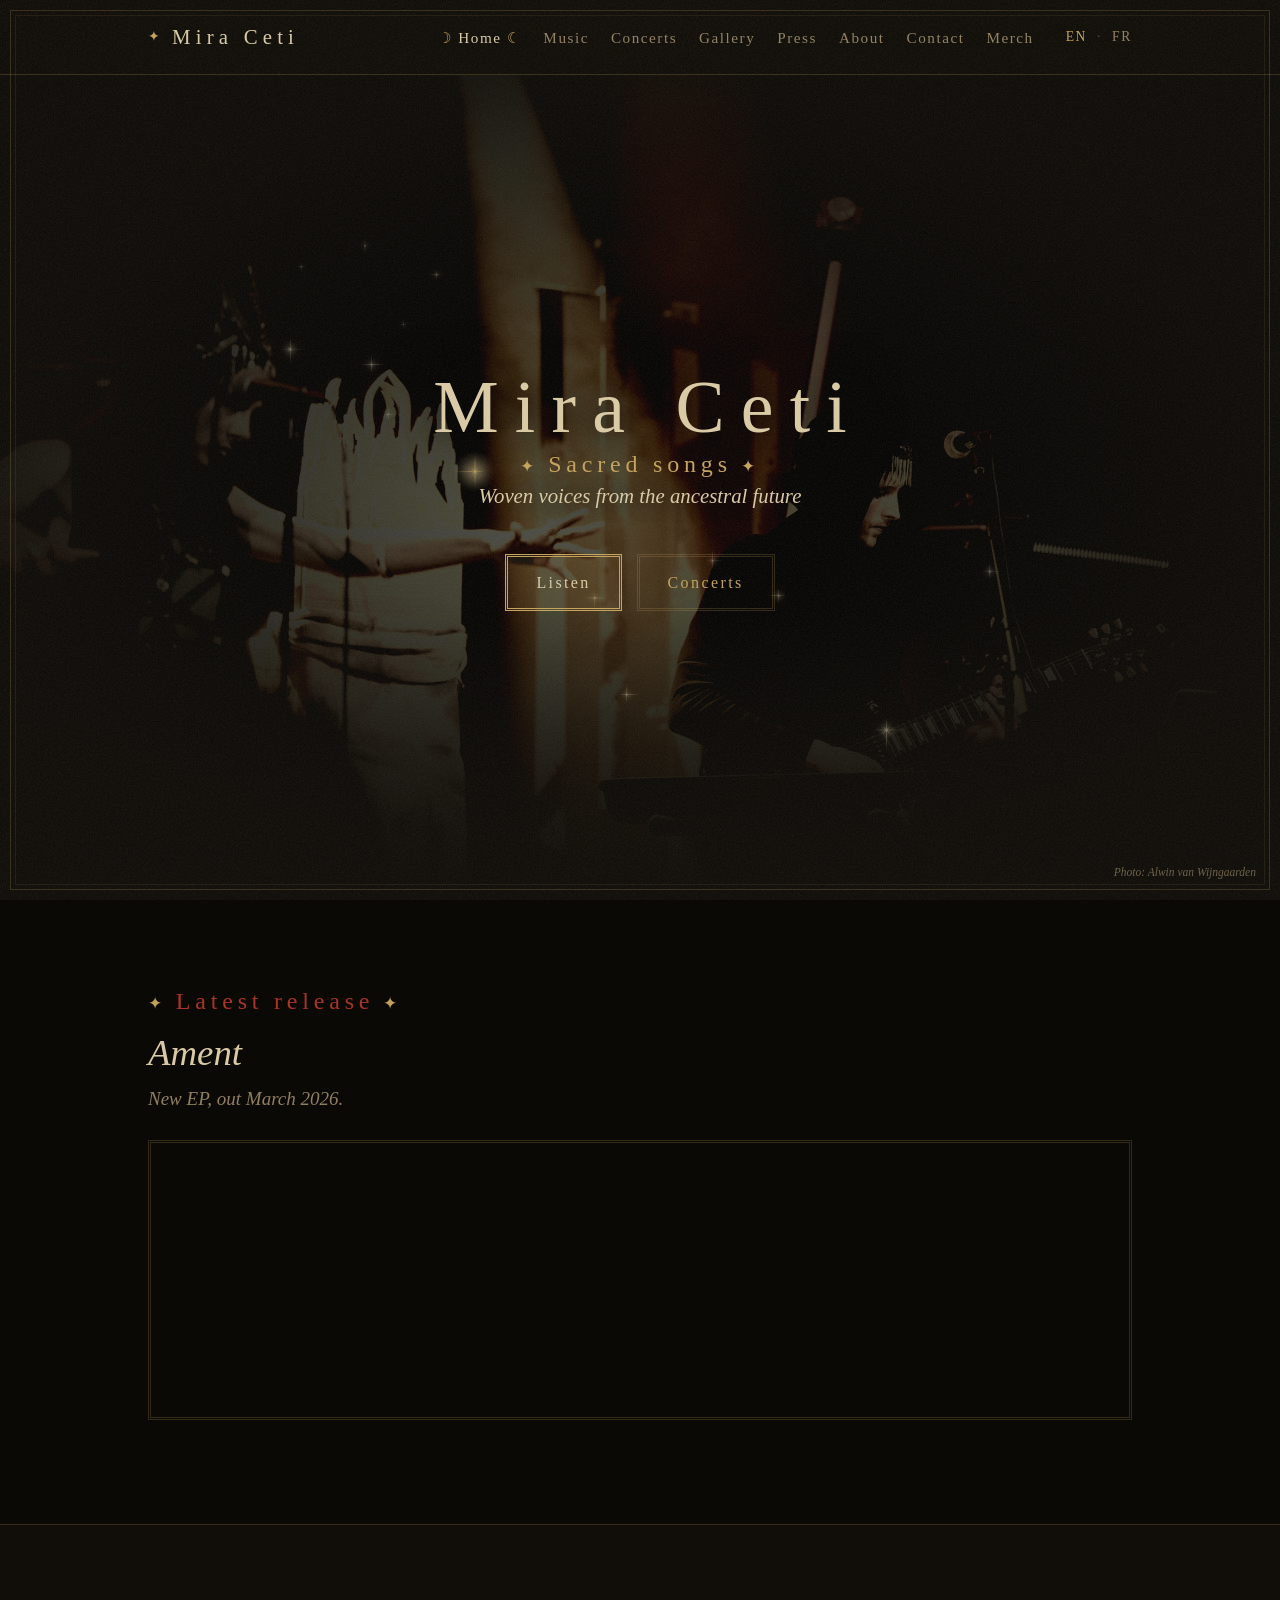
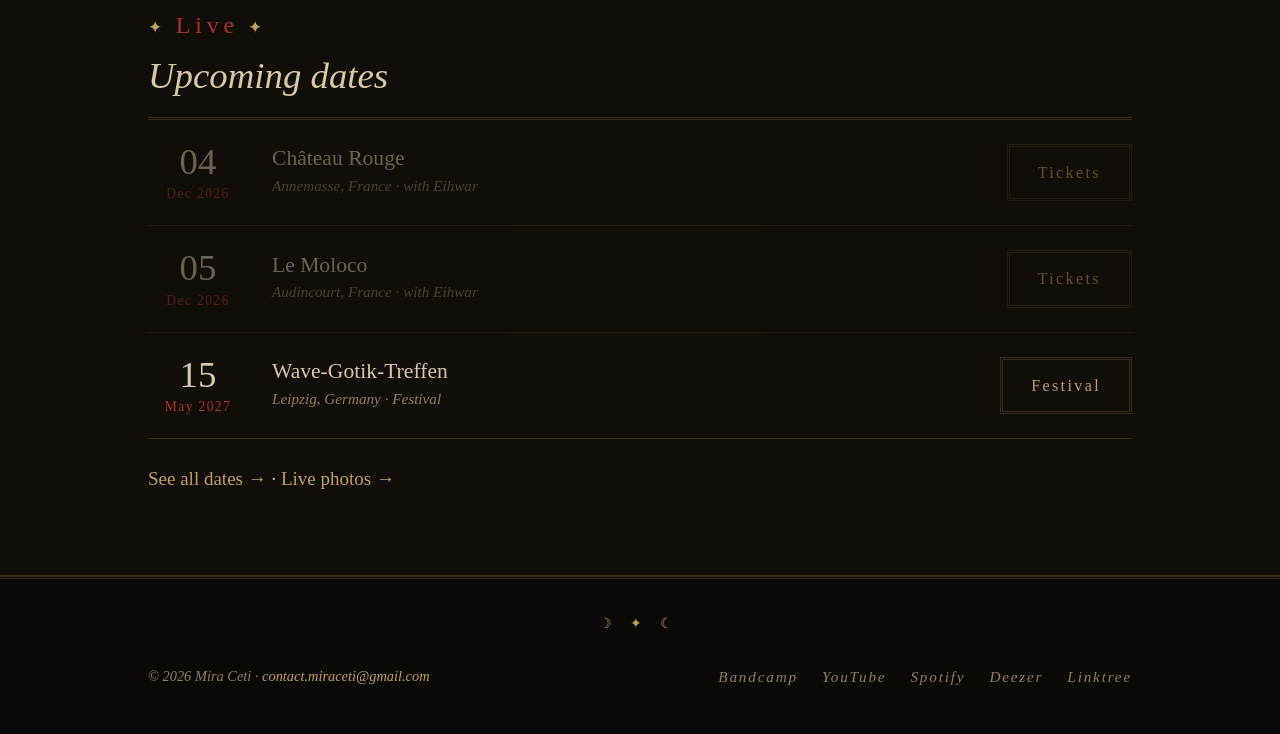
==== commit 9e993d1c: "improve the EN/FR switch" ====
--- a/index.html
+++ b/index.html
@@ -29,7 +29,7 @@
         <li><a href="contact.html">Contact</a></li>
         <li><a href="https://miracetiproject.bandcamp.com/merch" target="_blank" rel="noopener">Merch</a></li>
       </ul>
-      <div class="lang-switch"><a href="index.html" hreflang="en" lang="en" aria-current="true">EN</a><a href="fr/index.html" hreflang="fr" lang="fr">FR</a></div>
+      <div class="lang-switch"><a href="index.html" hreflang="en" lang="en" aria-current="true">EN</a> <span class="sep" aria-hidden="true">·</span> <a href="fr/index.html" hreflang="fr" lang="fr">FR</a></div>
     </div>
   </header>
 
--- a/css/style.css
+++ b/css/style.css
@@ -179,7 +179,7 @@
   letter-spacing: 0.12em;
 }
 .lang-switch a { color: var(--muted); }
-.lang-switch a + a::before { content: "·"; margin-right: 10px; color: var(--border); }
+.lang-switch .sep { color: var(--muted); opacity: 0.5; }
 .lang-switch a:hover { color: var(--text); }
 .lang-switch a[aria-current="true"] { color: var(--accent); }
 
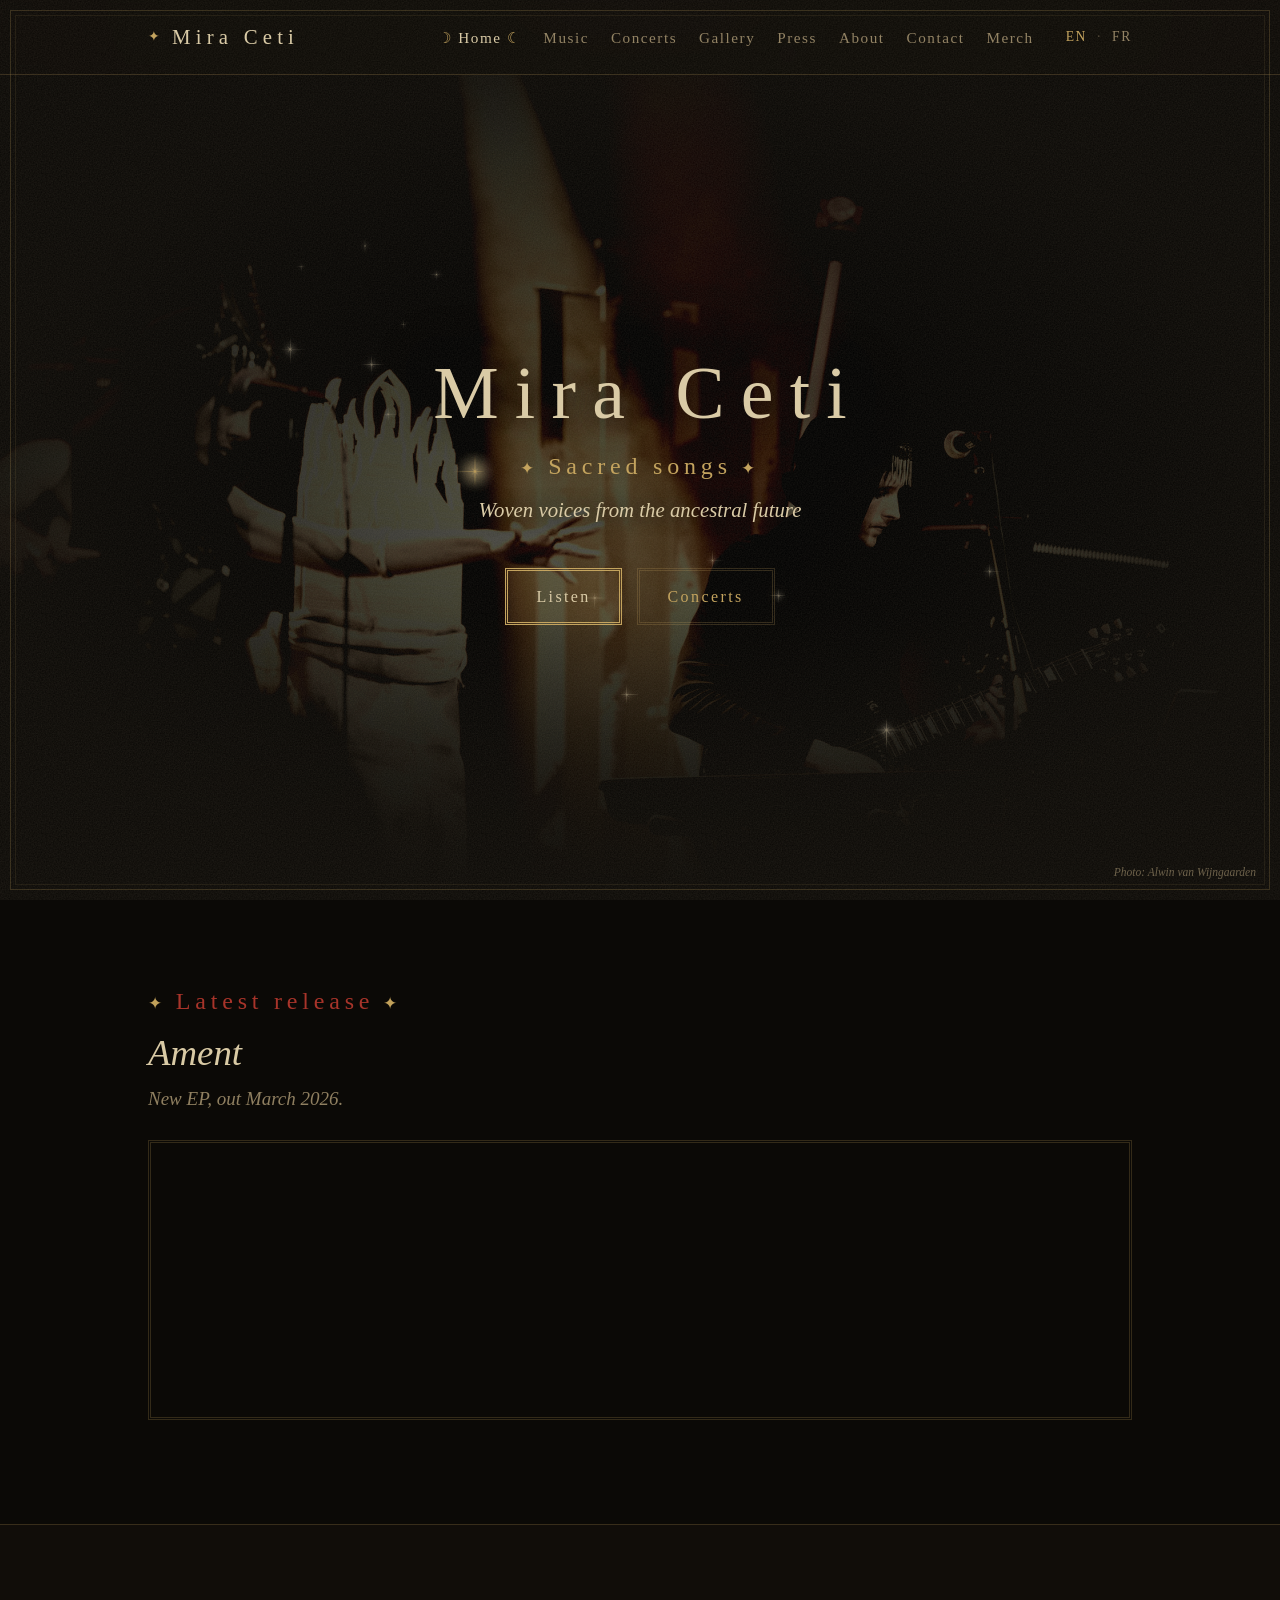
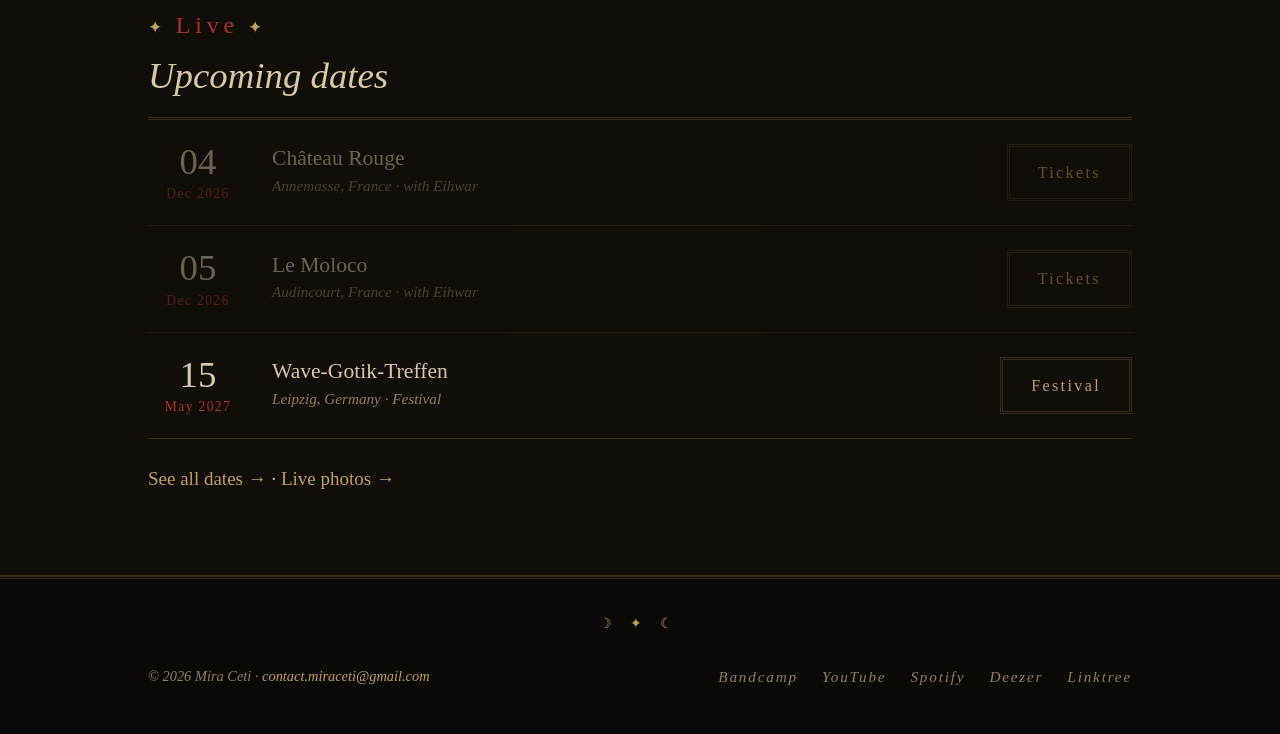
==== commit b2f88c4d: "add preview image" ====
--- a/index.html
+++ b/index.html
@@ -5,6 +5,17 @@
   <meta name="viewport" content="width=device-width, initial-scale=1">
   <title>Mira Ceti — Sacred songs</title>
   <meta name="description" content="Mira Ceti — official website. Sacred songs drawn from traditional chants of many cultures.">
+  <meta property="og:type" content="website">
+  <meta property="og:site_name" content="Mira Ceti">
+  <meta property="og:title" content="Mira Ceti — Sacred songs">
+  <meta property="og:description" content="Mira Ceti — official website. Sacred songs drawn from traditional chants of many cultures.">
+  <meta property="og:url" content="https://www.miracetimusic.com/">
+  <meta property="og:locale" content="en_GB">
+  <meta property="og:image" content="https://www.miracetimusic.com/images_processed/og-image.jpg">
+  <meta property="og:image:width" content="1200">
+  <meta property="og:image:height" content="630">
+  <meta property="og:image:alt" content="Mira Ceti live on stage">
+  <meta name="twitter:card" content="summary_large_image">
   <link rel="preconnect" href="https://fonts.googleapis.com">
   <link rel="preconnect" href="https://fonts.gstatic.com" crossorigin>
   <link href="https://fonts.googleapis.com/css2?family=IM+Fell+English:ital@0;1&family=IM+Fell+English+SC&family=UnifrakturMaguntia&display=swap" rel="stylesheet">
--- a/css/style.css
+++ b/css/style.css
@@ -302,7 +302,7 @@
   font-style: italic;
   font-size: 1.3rem;
   max-width: 520px;
-  margin: 0 auto 40px;
+  margin: 12px auto 40px;
   text-shadow: 0 0 20px rgba(0, 0, 0, 0.9);
 }
 .hero .credit {
@@ -366,7 +366,7 @@
   color: var(--rubric);
   margin-bottom: 10px;
 }
-.hero .eyebrow { color: var(--accent); display: block; line-height: 1.2; margin-bottom: 0; }
+.hero .eyebrow { color: var(--accent); display: block; line-height: 1.2; margin-top: 16px; margin-bottom: 0; }
 .eyebrow::before, .eyebrow::after { content: " ✦ "; color: var(--accent); font-size: 0.7em; }
 
 /* ---------- Buttons ---------- */
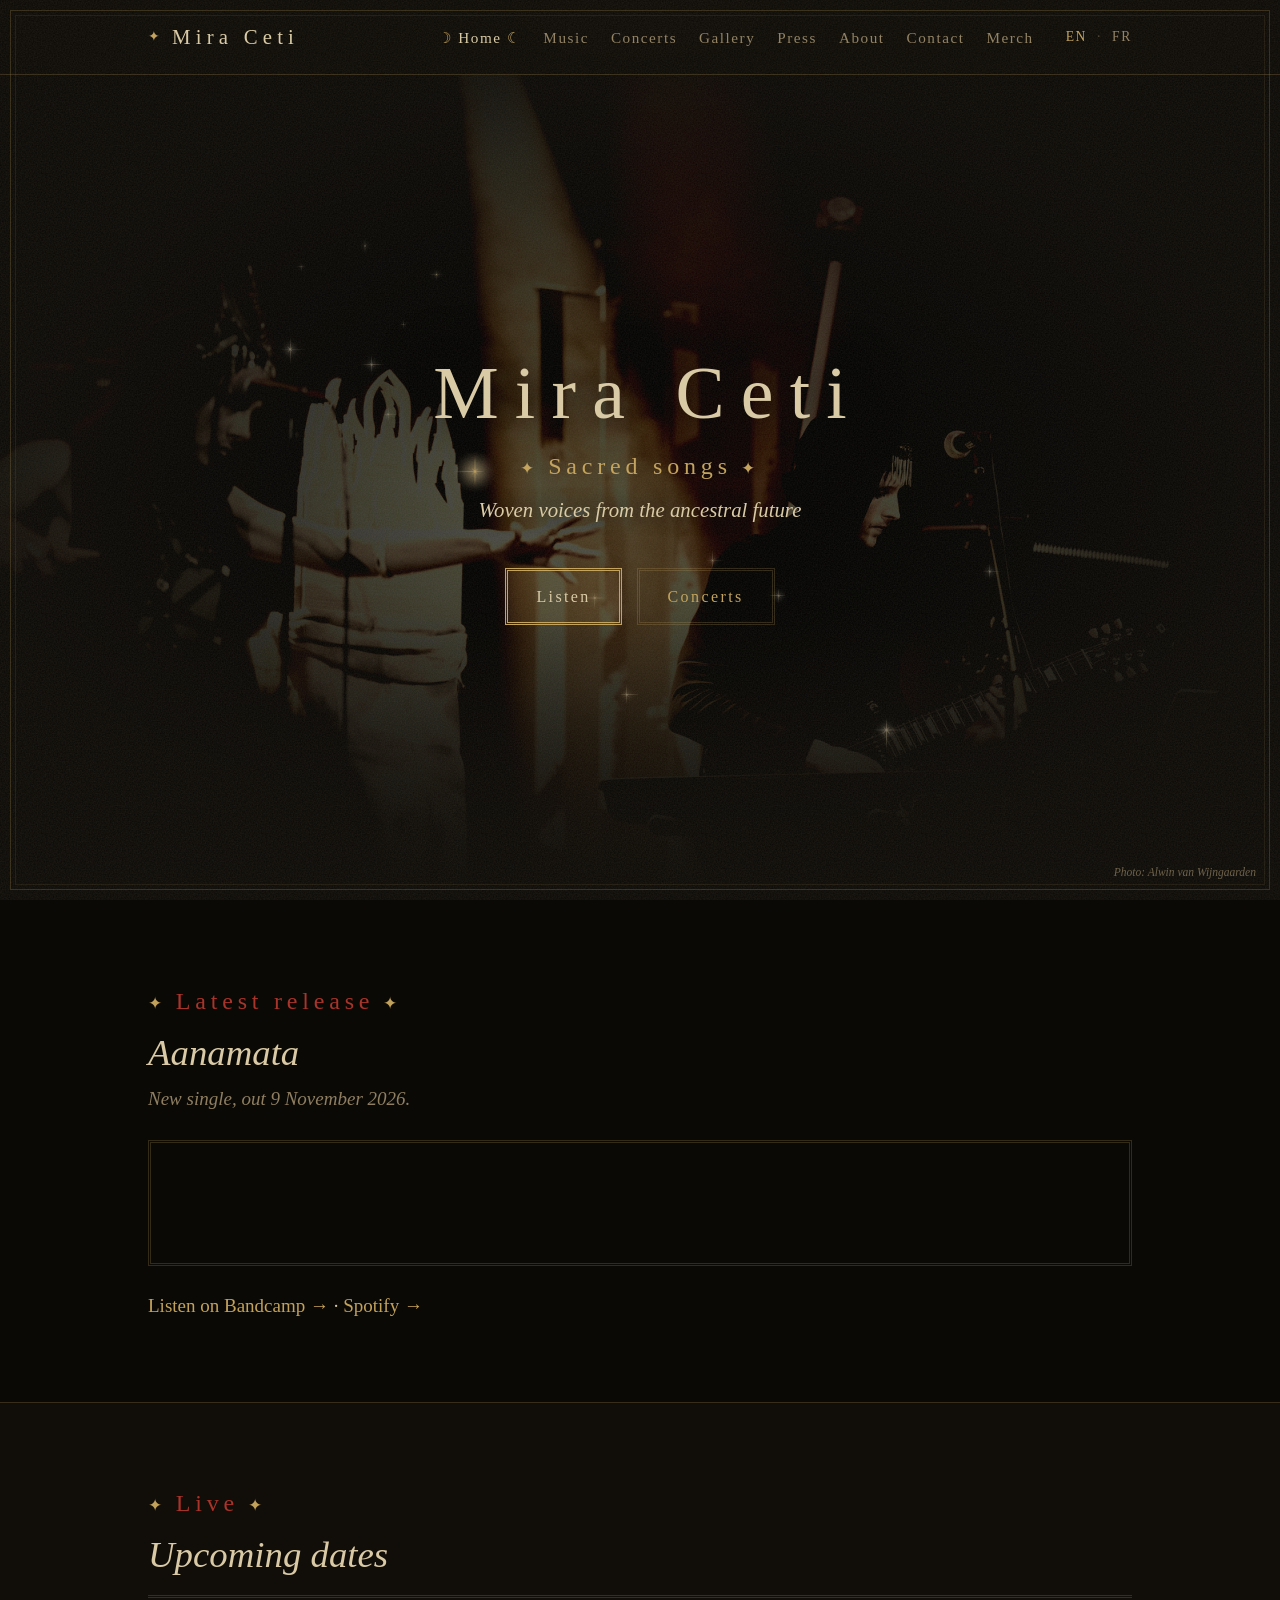
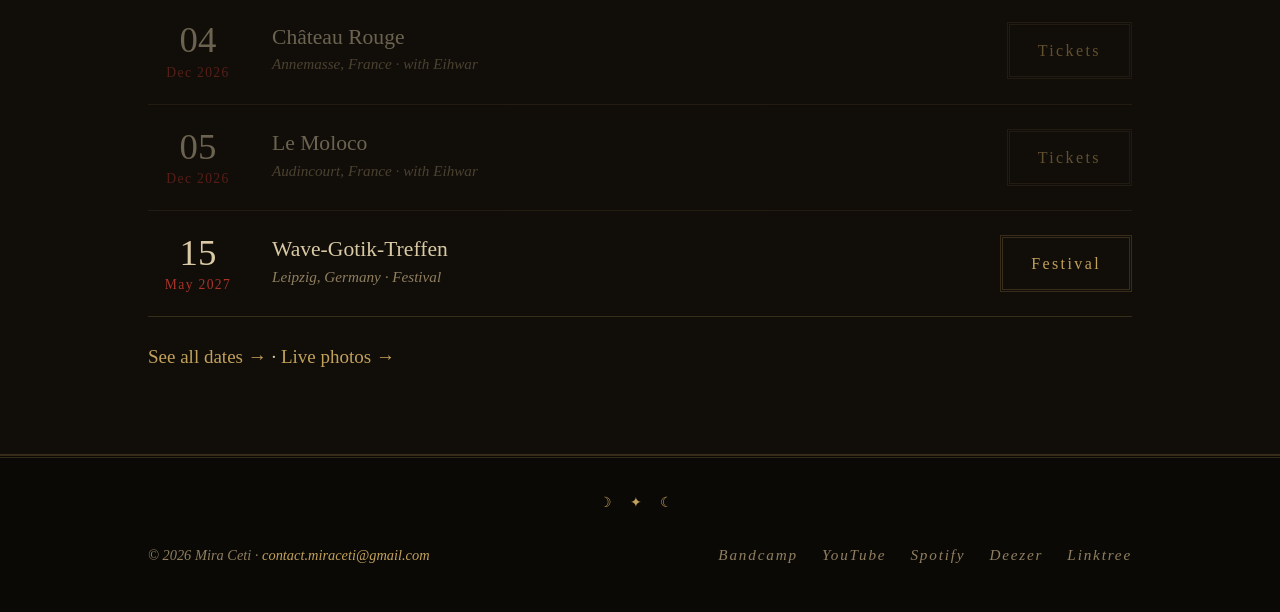
==== commit 41a50ec1: "add aanamata bandcamp" ====
--- a/index.html
+++ b/index.html
@@ -77,11 +77,12 @@
     <section class="section">
       <div class="container">
         <span class="eyebrow">Latest release</span>
-        <h2>Ament</h2>
-        <p class="lead">New EP, out March 2026.</p>
+        <h2>Aanamata</h2>
+        <p class="lead">New single, out 9 November 2026.</p>
         <div class="embed">
-          <iframe src="https://bandcamp.com/EmbeddedPlayer/album=897552425/size=large/bgcol=333333/linkcol=b39062/artwork=small/transparent=true/" height="274" loading="lazy" title="Ament by Mira Ceti on Bandcamp"></iframe>
+          <iframe src="https://bandcamp.com/EmbeddedPlayer/track=4082952720/size=large/bgcol=333333/linkcol=b39062/tracklist=false/artwork=small/transparent=true/" height="120" loading="lazy" title="Aanamata by Mira Ceti on Bandcamp"></iframe>
         </div>
+        <p><a href="https://miracetiproject.bandcamp.com/track/aanamata" target="_blank" rel="noopener">Listen on Bandcamp →</a> · <a href="https://open.spotify.com/album/2MiK98TsF0eYUG9nN9d1P2" target="_blank" rel="noopener">Spotify →</a></p>
       </div>
     </section>
 
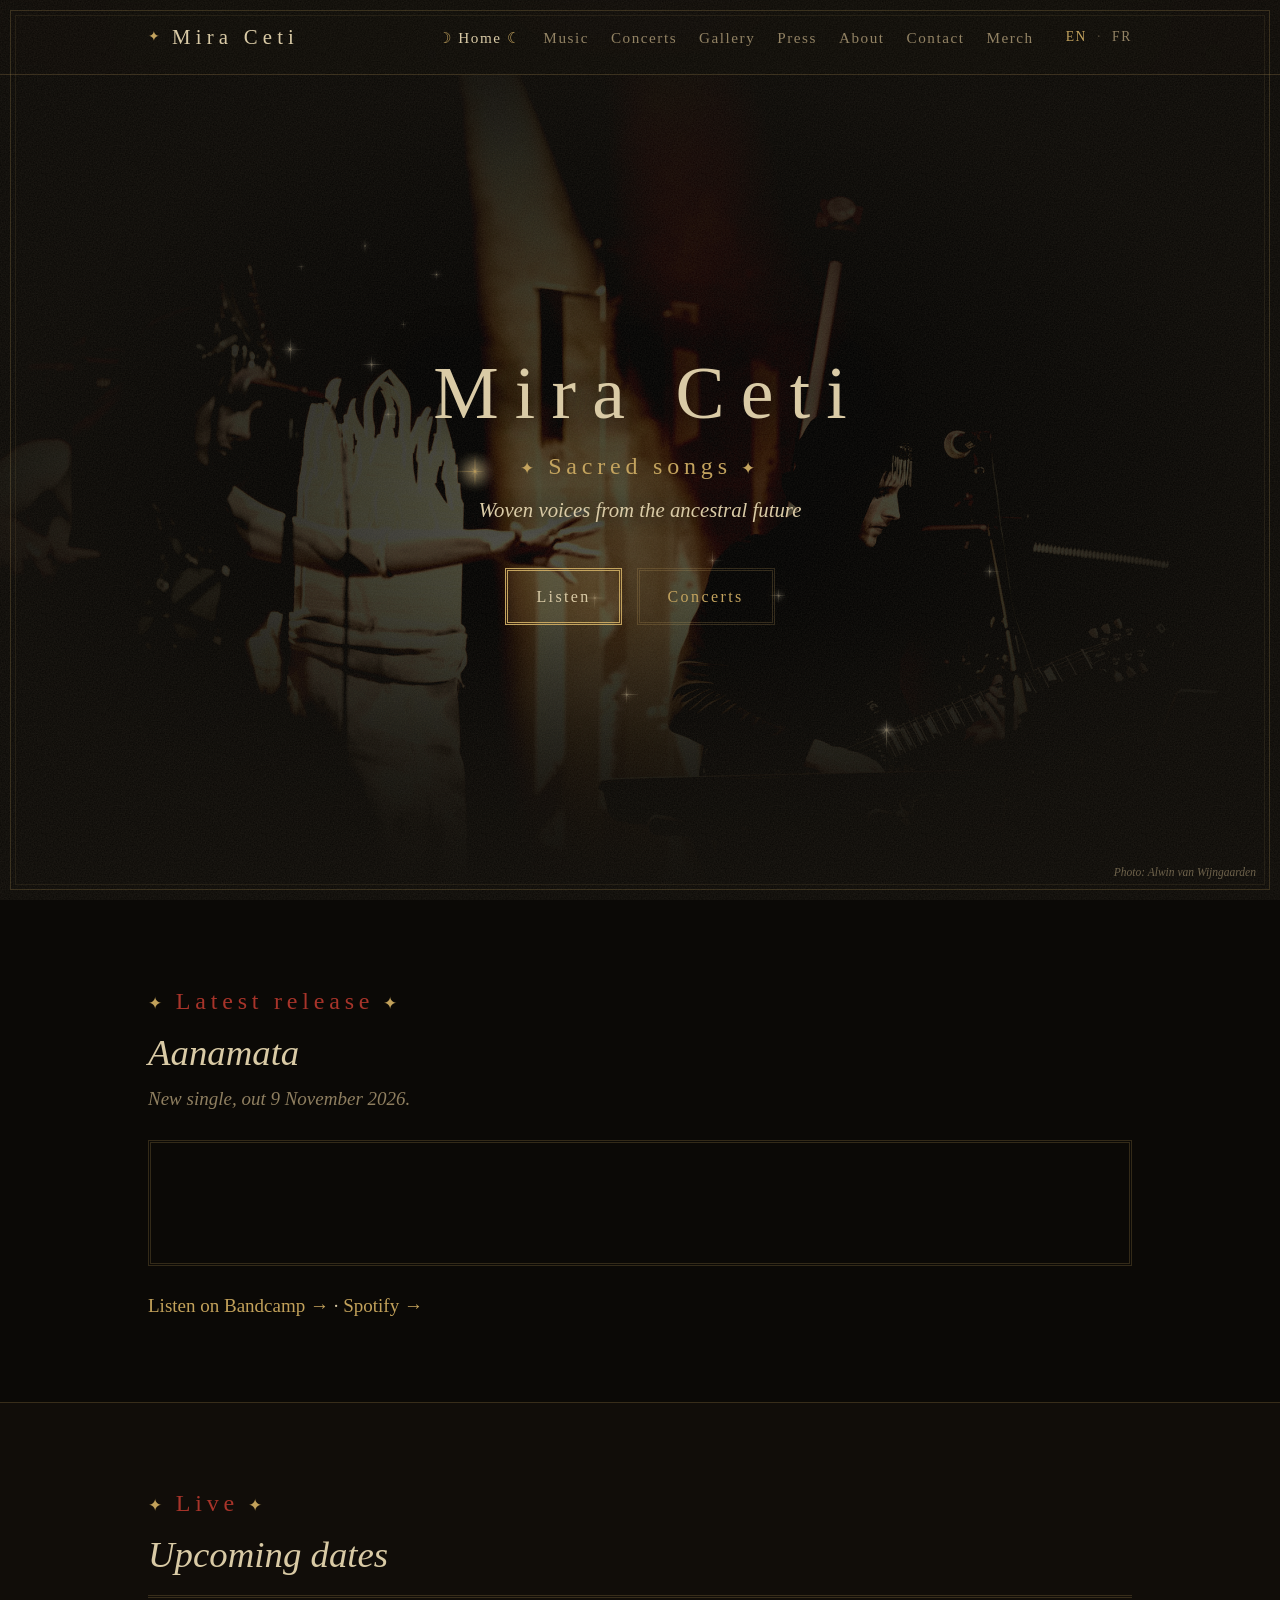
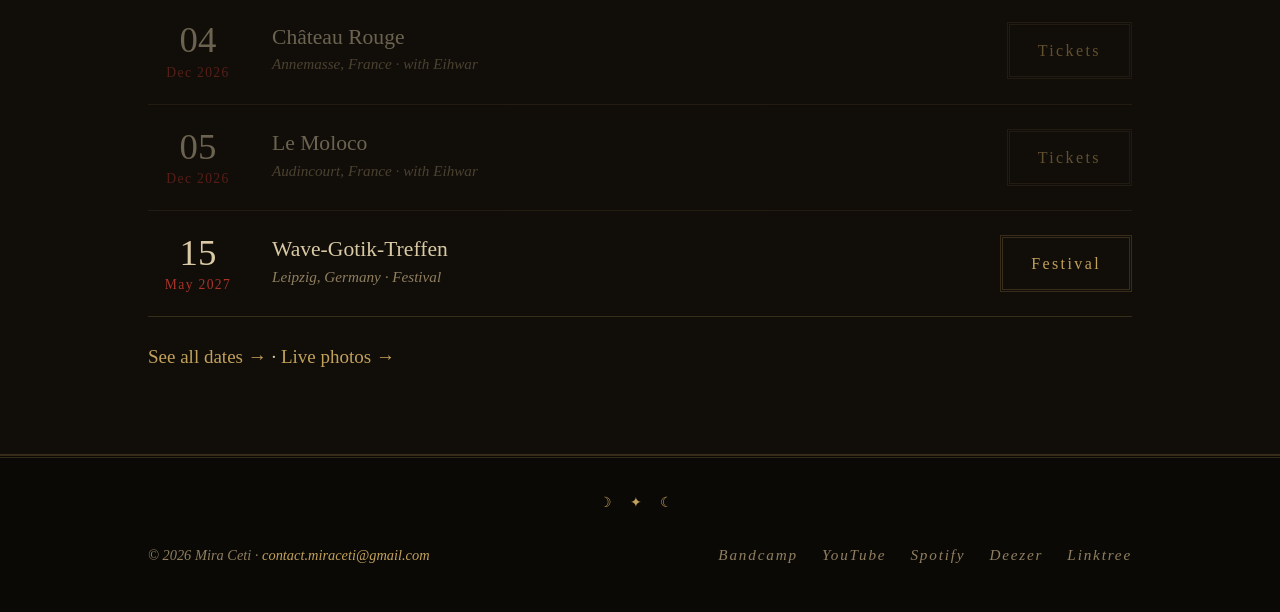
==== commit 81fe22ff: "add favicon" ====
--- a/index.html
+++ b/index.html
@@ -19,6 +19,10 @@
   <link rel="preconnect" href="https://fonts.googleapis.com">
   <link rel="preconnect" href="https://fonts.gstatic.com" crossorigin>
   <link href="https://fonts.googleapis.com/css2?family=IM+Fell+English:ital@0;1&family=IM+Fell+English+SC&family=UnifrakturMaguntia&display=swap" rel="stylesheet">
+  <link rel="icon" href="/favicon.ico" sizes="48x48">
+  <link rel="icon" type="image/png" href="/favicon-96x96.png" sizes="96x96">
+  <link rel="icon" type="image/png" href="/favicon-192x192.png" sizes="192x192">
+  <link rel="apple-touch-icon" href="/apple-touch-icon.png">
   <link rel="stylesheet" href="css/style.css">
   <link rel="alternate" hreflang="en" href="https://www.miracetimusic.com/">
   <link rel="alternate" hreflang="fr" href="https://www.miracetimusic.com/fr/">
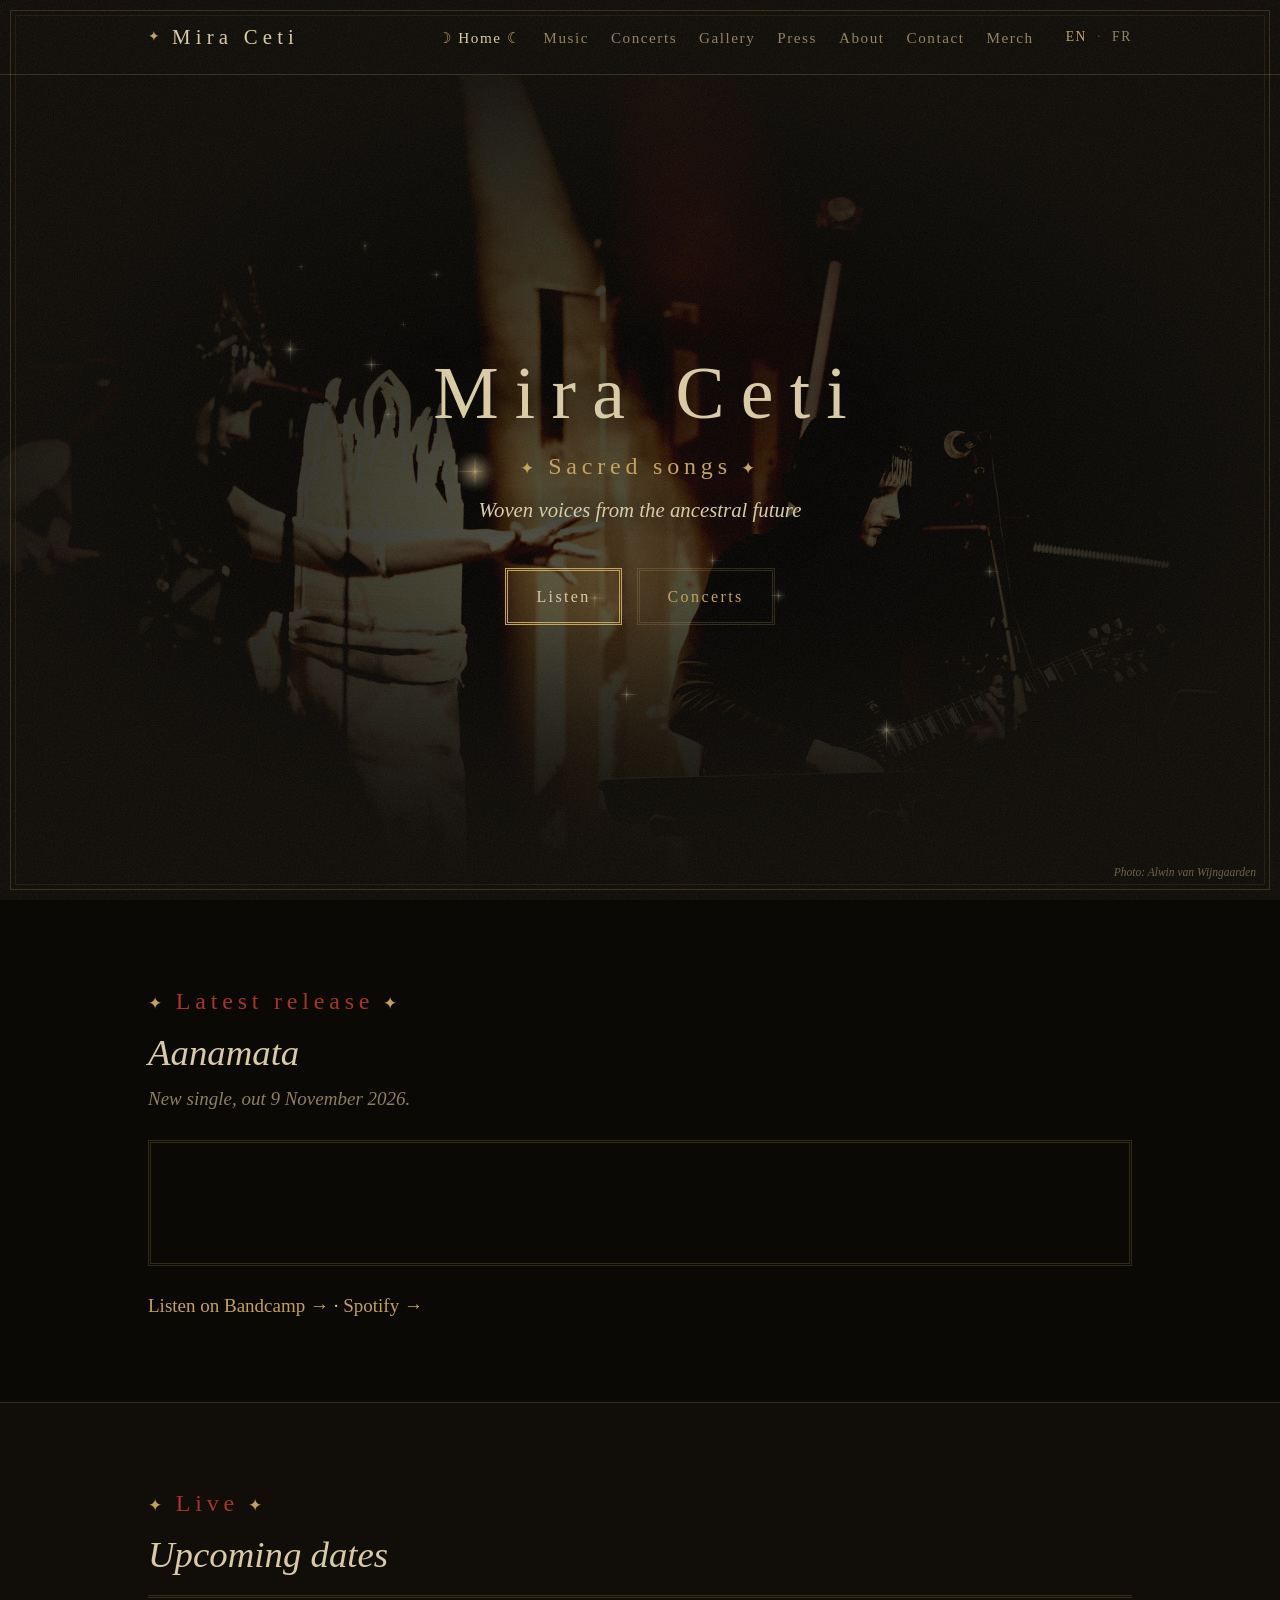
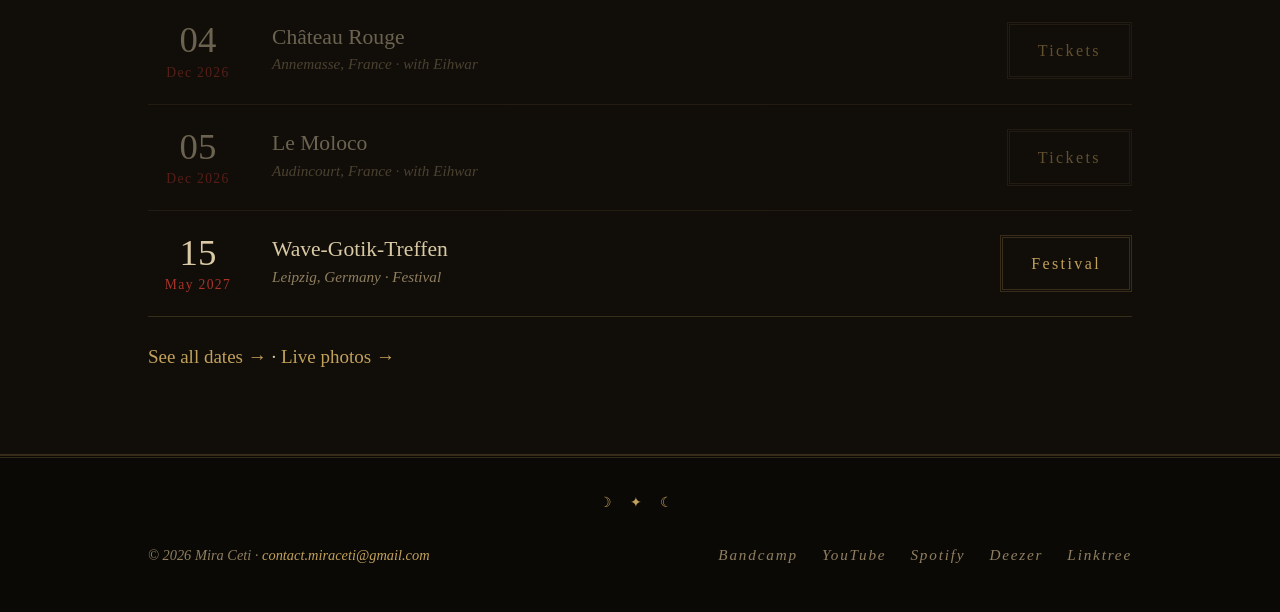
==== commit 7d314f0a: "add canonical tag, replace links" ====
--- a/index.html
+++ b/index.html
@@ -10,6 +10,7 @@
   <meta property="og:title" content="Mira Ceti — Sacred songs">
   <meta property="og:description" content="Mira Ceti — official website. Sacred songs drawn from traditional chants of many cultures.">
   <meta property="og:url" content="https://www.miracetimusic.com/">
+  <link rel="canonical" href="https://www.miracetimusic.com/">
   <meta property="og:locale" content="en_GB">
   <meta property="og:image" content="https://www.miracetimusic.com/images_processed/og-image.jpg">
   <meta property="og:image:width" content="1200">
@@ -32,10 +33,10 @@
 
   <header class="site-header">
     <div class="container">
-      <a class="logo" href="index.html">Mira Ceti</a>
+      <a class="logo" href="./">Mira Ceti</a>
       <button class="nav-toggle" aria-label="Menu" aria-expanded="false">☰</button>
       <ul class="nav-links">
-        <li><a href="index.html" aria-current="page">Home</a></li>
+        <li><a href="./" aria-current="page">Home</a></li>
         <li><a href="music.html">Music</a></li>
         <li><a href="concerts.html">Concerts</a></li>
         <li><a href="gallery.html">Gallery</a></li>
@@ -44,7 +45,7 @@
         <li><a href="contact.html">Contact</a></li>
         <li><a href="https://miracetiproject.bandcamp.com/merch" target="_blank" rel="noopener">Merch</a></li>
       </ul>
-      <div class="lang-switch"><a href="index.html" hreflang="en" lang="en" aria-current="true">EN</a> <span class="sep" aria-hidden="true">·</span> <a href="fr/index.html" hreflang="fr" lang="fr">FR</a></div>
+      <div class="lang-switch"><a href="./" hreflang="en" lang="en" aria-current="true">EN</a> <span class="sep" aria-hidden="true">·</span> <a href="fr/" hreflang="fr" lang="fr">FR</a></div>
     </div>
   </header>
 
